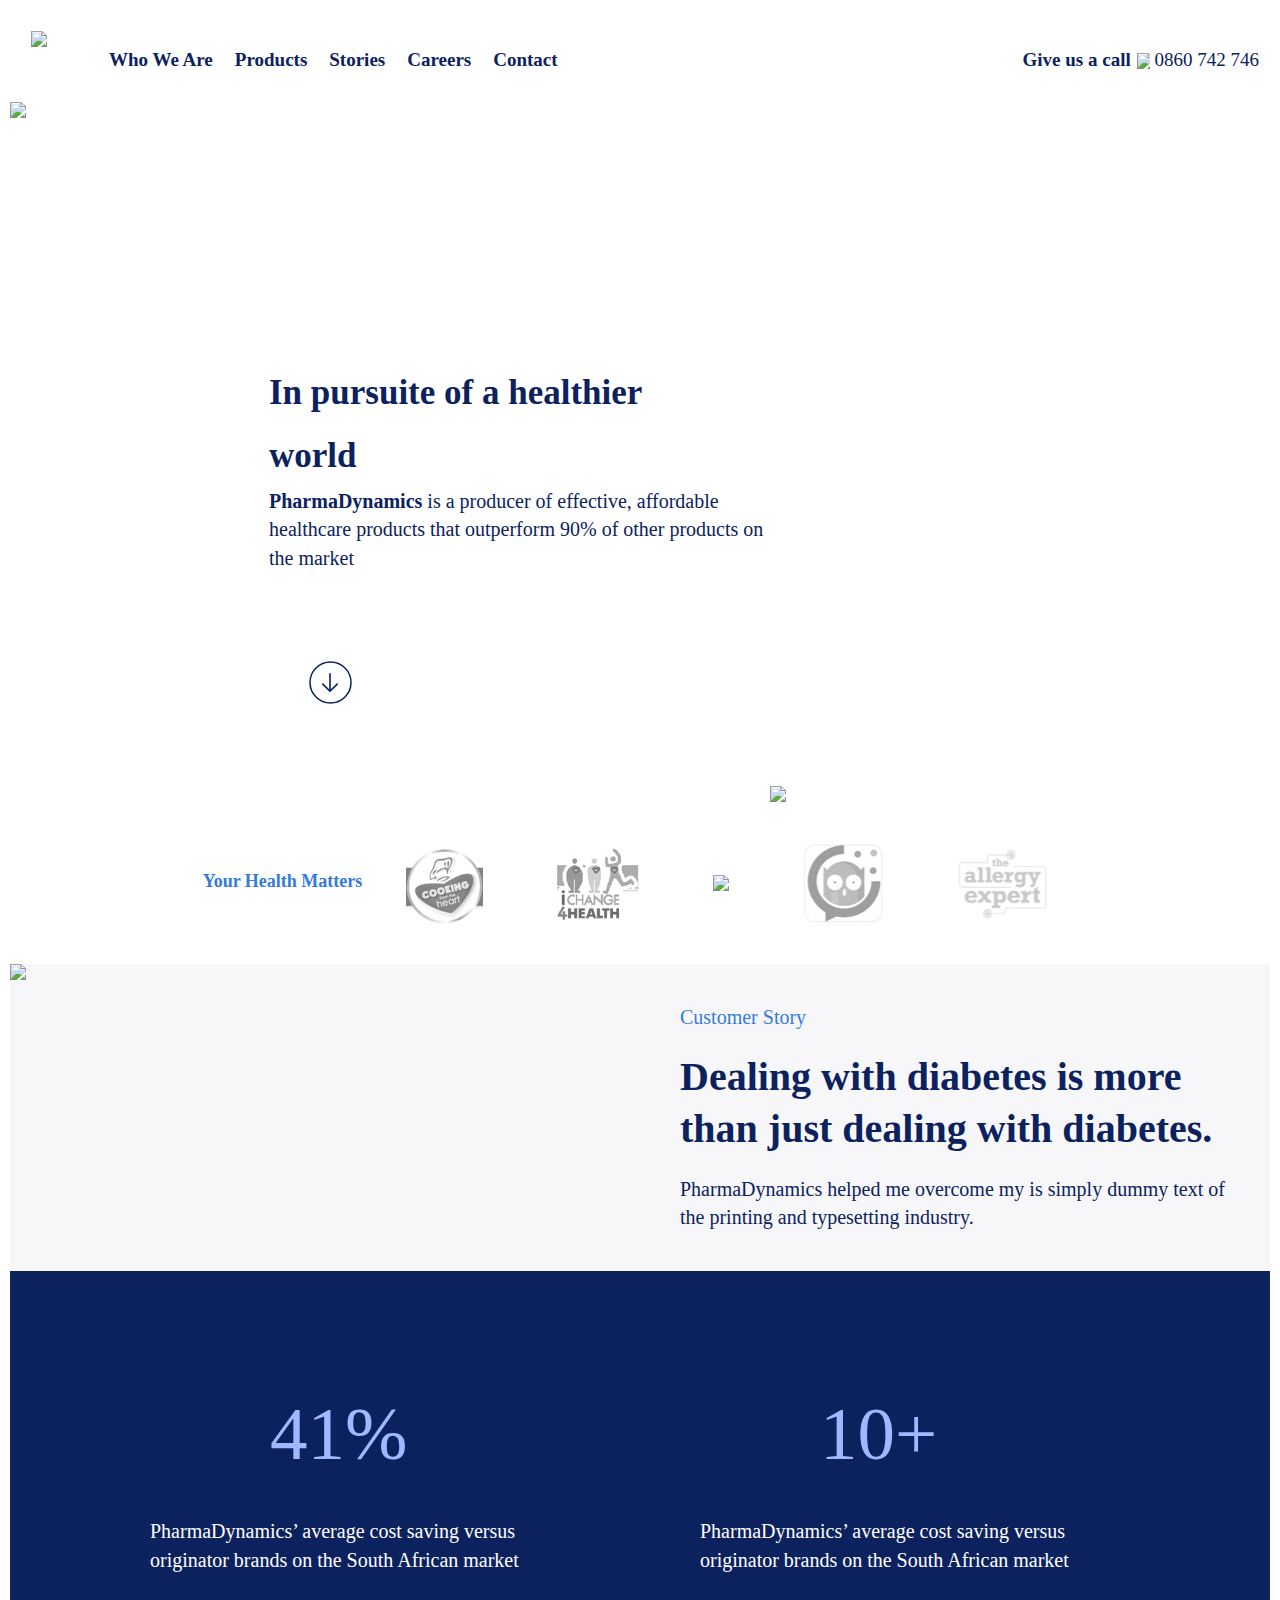
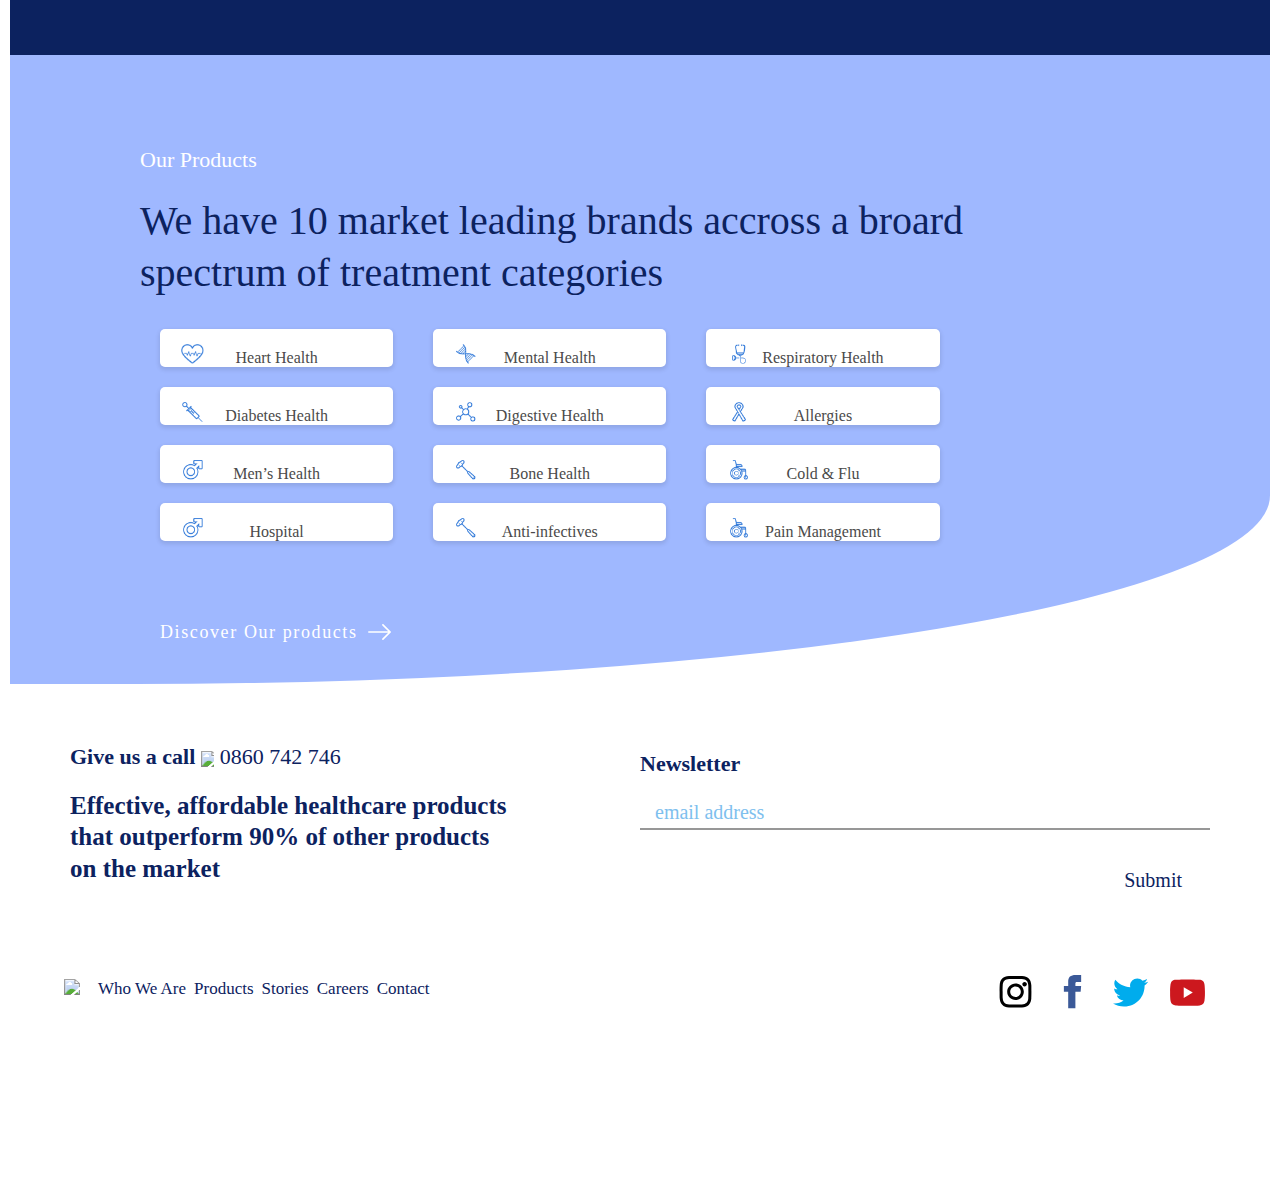
==== index.html @ 80f59266 "Add files via upload" ====
<!DOCTYPE html>
<html>
    <head>
    <meta charset="utf-8">
    <meta name="viewport" content="width=device-width, minimum-scale=1.0, maximum-scale=1.0, initial-scale=1.0, user-scalable=no">
    <meta name="format-detection" content="telephone=no">
    <title>Pharma| Dynamics</title>
    <link href="https://fonts.googleapis.com/css?family=Poppins:400,600,700" rel="stylesheet">
    <link rel="stylesheet" type="text/css" media="all" href="css/fonts.css">
    <link rel="stylesheet" type="text/css" href="css/style.css"> 
    <link rel="stylesheet" href="https://cdnjs.cloudflare.com/ajax/libs/font-awesome/4.7.0/css/font-awesome.min.css">
    <script src="https://ajax.googleapis.com/ajax/libs/jquery/3.3.1/jquery.min.js"></script>
  </head>
    <body class="container">
<!-- Beginning Header Section 
=========================-->

<div class="topnav" id="myTopnav">
            <div class="logo-wrap active">
             <a href="index.html" style="float:left"><img src="img/logo.png" class="logo"></a>
            </div>
        <div class="nav">
         <strong>
            <a href="index.html">Who We Are</a>
            <a href="products.html">Products</a>
            <a href="stories.html">Stories</a>
            <a href="careers.html">Careers</a>
            <a href="contact.html">Contact</a>
         </strong>
        </div>
            <a style="float:right; "  ><p class="call-nav"><strong>Give us a call</strong><img class="Phone" src="svg/phone.svg"> 0860 742 746</p></a>
            <a href="javascript:void(0);" class="icon" onclick="myFunction()">
            <i class="fa fa-bars"></i></a>
</div>

<!-- side nav -->

<!-- <div id="mySidenav" class="sidenav hide">
  <span href="javascript:void(0)" class="closebtn"  onclick="closeNav()">&times;</span>
              <div class="logo-wrap active">
             <a href="index.html" style="float:left"><img src="img/logo.png" class="logo"></a>
            </div>
         <strong>
            <a href="index.html">Who We Are</a>
            <a href="products.html">Products</a>
            <a href="stories.html">Stories</a>
            <a href="careers.html">Careers</a>
            <a href="contact.html">Contact</a>
         </strong>
          <a style="float:right; "  ><p class="call-nav"><strong>Give us a call</strong><img class="Phone" src="svg/phone.svg"> 0860 742 746</p></a>
    
</div>
<span style="font-size:30px;cursor:pointer" class="icon1" onclick="openNav()">&#9776; </span> -->

<!-- end side nav -->
<!-- // End Header Section 
 =========================-->


 <!-- Beginning Main Content Section 
 =========================-->


 <!-- Beginning In Pursuite Modal Section 
=========================--> 
<section class="row">
   <div class="bck-image">
      <div class="In-Pursuite-Wrap" >
            <div class="Rectangle"><img src="svg/rectangle.svg"></div>
          <div class="In-pursuit-wrapper">
              <div class="hero-content"><h1 class="In-pursuit-of-a-heal">In pursuite of a healthier world</h1> <p class="PharmaDynamics-is-a"><strong>PharmaDynamics</strong> is a producer of effective, affordable healthcare products that outperform 90% of other products on the market</p> 
              </div>
              <div class="Rectangle-Copy"><img src="img/rectangle-copy.png" > </div>
            <div class="arrow-simple"><a  href="#Our-products"><img src="svg/arrow-simple.svg"></a></div> 
         </div>   
      </div>
   </div> 
</section>
 <!-- End In Pursuite Modal Section 
=========================-->


 <!-- Beginning Partners Modal Section 
=========================-->
<section class="row">
  <div class="col-12">
      <div class="partners">
          <a href="#"><h3 class="partnertext">Your Health Matters</h3></a>
          <a href="#"><img src="img/cooking-logo2-150x160.jpg" srcset="img/cooking-logo2-150x160@2x.jpg 2x"></a>
          <a href="#"><img src="img/ichange-logo.jpg" srcset="img/ichange-logo@2x.jpg 2x"></a>
          <a href="#"><img src="img/lets-talk-logo.jpg" srcset="img/lets-talk-logo@2x.jpg 2x"></a>
          <a href="#"><img src="img/Bugwise-Icon-150x154.jpg" srcset="img/Bugwise-Icon-150x154@2x.jpg 2x"></a>
         <a href="#"><img src="img/Allergy-expert-logo-150x115.jpg" srcset="img/Allergy-expert-logo-150x115@2x.jpg 2x"></a>
      </div>
   </div>   
</section>
 <!-- End Partners Modal Section 
=========================-->

 <!-- Beginning Rectangle-2 Modal Section 
=========================-->
<section class="Rectangle-2">
  <div class="row">
      <div class="col-2">
          <div class="pexels-wrap">
            <img  class="pexels-photo-736716" src="img/pexels-photo-736716@2x.png">
          </div> 
      </div>
      <div class="col-2">
            <div class="diabetes-section">
               <p class="Customer-story">Customer Story</p>
               <h1 class="Dealing-with-diabete">Dealing with diabetes is more than just dealing with diabetes.</h1>
               <p class="PharmaDynamics-helpe"><b>PharmaDynamics</b> helped me overcome my is simply dummy text of the printing and typesetting industry.</p>
           </div>
       </div>
  </div>
</section><!-- End Rectangle-2 Modal Section-->
 <!-- // End Main Content Section 
 =========================--> 

 <!-- Beginning Rectangle-2-Copy Modal Section 
=========================-->
<section>
    <div class="row">
      <div class="Rectangle-2-Copy">
          <div class="col-2 ">
                <a class="layer">41%</a>
                <a class="PharmaDynamics-aver"><p>PharmaDynamics’ average cost saving  versus originator brands on the South African market</p></a>
          </div> 
          <div class="col-2 ">
                <a class="layer">10+</a>
                <a class="PharmaDynamics-aver"><p>PharmaDynamics’ average cost saving  versus originator brands on the South African market</p></a>
         </div> 
      </div>
    </div>
</section>
<!-- // End Rectangle-2-Copy Modal Section 
 =========================-->

 <!-- Beginning Rectangle-2-Copy-2 Modal Section 
=========================-->
<section class="Rectangle-2-Copy-2" id="Our-products">
   <div class="row">
      <div class="col-12">
            <div class="Rectangle-2-Copy-2-wrap">
                <h2 class="Our-products">Our Products</h2>
                <p class="We-have-10-market-le">We have 10 market leading brands accross a broard<br> spectrum of treatment categories</p>
                    <div class="Health-Section-Wrap">
                          <div class="grp1">
                              <div class="button"><img src="img/fill-271.png" class="fill-271">Heart Health</div>
                              <div class="button"><img src="img/fill-183.png" class="fill-271">Diabetes Health</div>
                              <div class="button"><img src="img/fill-106.png" class="fill-271">Men’s Health</div>
                              <div class="button"><img src="img/fill-106.png" class="fill-271">Hospital</div>
                          </div>

                          <div class="grp1">
                              <div class="button"><img src="img/fill-95.png" class="fill-271">Mental Health</div>
                              <div class="button"><img src="img/fill-98.png" class="fill-271">Digestive Health</div>
                              <div class="button"><img src="img/fill-198.png"class="fill-271">Bone Health</div>
                              <div class="button"><img src="img/fill-198.png"class="fill-271">Anti-infectives</div>
                          </div>

                          <div class="grp1">
                              <div class="button"><img src="img/fill-286.png"class="fill-271">Respiratory Health</div>
                              <div class="button"><img src="img/fill-311.png"class="fill-271">Allergies</div>
                              <div class="button"><img src="img/fill-330.png"class="fill-271">Cold & Flu</div>
                              <div class="button"><img src="img/fill-330.png"class="fill-271">Pain Management</div>
                          </div>
                    </div>
            </div>
      </div>
    </div>
          <div>
               <a href="" class="Discover-Our-product" style="text-decoration:none;">Discover Our products<img class="arrow-btn" src="svg/arrow-btn.svg"></a>
          </div>
</section>
<!-- // End Rectangle-2-Copy-2 Modal Section 
 =========================-->

 <!-- Beginning Rectangle-Copy-3 footer Section 
=========================-->
<footer class"footer">
  <section class="row">
     <div class="contact-details-wrap">
            <div class="col-2">
              <a class="Give-us-a-call-0860-1" ><p><strong>Give us a call</strong><img class="Phone" src="svg/phone.svg"> 0860 742 746</p></a>
              <p class="Effective-affordabl">Effective, affordable healthcare products that outperform 90% of other products on the market</p>
            </div>
            <div class="col-2">
              <div class="news-wrap">
                <h3 class="Newsletter" >Newsletter</h3>
                <input class="email-address" type="text" placeholder="email address" name="Newsletter" required>
                <hr>
                <a href=""><button class="btn Submit">Submit</button></a>
              </div>
            </div>
      </div>
  </section>
  <section class="row">
    <div class="details-wrap">
        <div class="Home-We-Are-Prod-Wrap">
              <div class="col-2">          
                  <div class="Home-Who-We-Are-Prod">
                    <a><img src="img/logo-icon.png"srcset="img/logo-icon@2x.png 2x, img/logo-icon@3x.png 3x"class="logo-icon"></a>
                        <a href="index.html">Who We Are</a>
                        <a href="products.html">Products</a>
                        <a href="stories.html">Stories</a>
                        <a href="careers.html">Careers</a>
                        <a href="contact.html">Contact</a>
                  </div>
              </div>
              <div class="col-2">          
                  <div class="Home-Who-We-Are-Prod-Social">
                    <a href="#"><img src="svg/instagram.svg"class="social-icons"></a>
                    <a href="#"><img src="svg/facebook.svg"class="social-icons"></a>
                    <a href="#"><img src="svg/twitter.svg"class="social-icons"></a>
                    <a href="#"><img src="svg/youtube.svg"class="social-icons"></a>
                  </div>
              </div>
        </div>
    </div>
  </section>
</footer>
<!-- // End Rectangle-Copy-3 Footer Section 
 =========================-->

<script>
function openNav() {
    document.getElementById("mySidenav").style.width = "250px";
}

function closeNav() {
    document.getElementById("mySidenav").style.width = "0";
}
</script>

<!-- hamburger menu css script -->
<script>
function myFunction() {
    var x = document.getElementById("myTopnav");
    if (x.className === "topnav") {
        x.className += " responsive";
    } else {
        x.className = "topnav";
    }
}
</script>
   </body>
</html>
---- css/fonts.css ----
@font-face {
    font-family: 'lato-bold';
    src: url('../fonts/lato-bold.eot');
    src: url('../fonts/lato-bold.eot') format('embedded-opentype'),
         url('../fonts/lato-bold.woff') format('woff'),
         url('../fonts/Tlato-bold.ttf') format('truetype'),
         url('../fonts/lato-bold.svg#lato-bold') format('svg');
	font-weight: normal;
	font-style: normal;

}

@font-face {
    font-family: 'lato-light';
    src: url('../fonts/lato-light.eot');
    src: url('../fonts/lato-light.eot') format('embedded-opentype'),
         url('../fonts/lato-light.woff') format('woff'),
         url('../fonts/lato-light.ttf') format('truetype'),
         url('../fonts/lato-light.svg#lato-light') format('svg');
	font-weight: normal;
	font-style: normal;

}

@font-face {
    font-family: 'lato-regular';
    src: url('../fonts/lato-regular.eot');
    src: url('../fonts/lato-regular.eot') format('embedded-opentype'),
         url('../fonts/lato-regular.woff') format('woff'),
         url('../fonts/lato-regular.ttf') format('truetype'),
         url('../fonts/lato-regular.svg#lato-regular') format('svg');
	font-weight: normal;
	font-style: normal;

}

@font-face {
    font-family:'TradeGothicLTStdCnNo.18';
    src:url('../fonts/tradegothicltstd-cn18-webfont.eot');
    src:url('../fonts/tradegothicltstd-cn18-webfont.eot?#iefix') format('embedded-opentype'),
        url('../fonts/tradegothicltstd-cn18-webfont.woff') format('woff'),
        url('../fonts/tradegothicltstd-cn18-webfont.ttf') format('truetype'),
        url('../fonts/tradegothicltstd-cn18-webfont.svg#TradeGothicLTStdCnNo.18') format('svg');
    font-weight: normal;
    font-style: normal;
}
---- css/style.css ----
* {
    margin: 0;
    padding: 0;
    box-sizing: border-box;
}
body{
   font-family: HKGrotesk;
    
}
.icon1{
  display: none;
}

.closebtn {

    position: absolute;
    top: 0;
    right: 25px;
    font-size: 36px;
    margin-left: 50px;
    display: none !important;
}


.fa {
    position: absolute;
    font: normal normal normal 14px/1 FontAwesome;
    font-size: inherit;
    text-rendering: auto;
    -webkit-font-smoothing: antialiased;
    -moz-osx-font-smoothing: grayscale;
    top: 45px;
    right: 40px;
}

.nav{
  margin:18px;
}

.container{
  margin-right: auto;
  margin-left:  auto;
  width: 100%;
  max-width: 100%;
  padding-right: 10px;
  padding-left:  10px; 
}

/* Beginning nav Bar Section
===================================*/

.topnav {
  overflow: hidden;
  background-color: #ffffff;
  margin-left: auto;
  margin-right: auto;
  text-align: center;
  padding: 20px 70px;  
  top: 0; 
  width: 100%;
  vertical-align: middle;
}
.topnav a {
  float: left;
  display: block;
  color: #0c225f;
  text-align: center;
  padding: 1px;
  text-decoration: none;
  font-size: 19px;
  text-align: center; 
  margin: 20px;
}
/*.topnav a:hover {background-color: #ddd;color: black;}*/
.active {background-color: transparent; color: white;}
.topnav .icon {display: none;}
.topnav p{
  text-decoration: none;
}
.logo-wrap {  float: left; }
.logo { object-fit: contain;padding-bottom: 10px;}
.logo-wrap img{position: relative; margin-left: 10px;margin-right: 40px;padding-bottom: 10px;}
.Phone {      
    margin-right: 6px;
    left: 6px;  display: inline-block;
    max-width: 230px;
    max-height: 95px;
    width: 13px;
    height: auto;
    position: relative;
    top: 3px;
    object-fit: contain;}


/*End Nv Bar Section
===================================*/


/*Beginning In Pursuite Modal Section 
========================================*/
.In-Pursuite-Wrap{width: 100%;height: 700px; position: relative;}
.bck-image{
  background-image: url("../img/nick-karvounis-381270-unsplash.jpg");
  position: relative;
  background-position: center;
}
.Rectangle { width: 100%;position: absolute;right: 0;bottom: 0;top: 0;left: 0;object-fit: contain;}
.hero-content { padding: 234px; position: absolute;}
.hero-content:after{top: 4px; height: -webkit-calc(100% - 10px); height: calc(100% - 10px)}
.In-pursuit-of-a-heal {width: 686px; font-size: 45px;font-weight: bold; line-height: 1.8;text-align: left;color: #0c225f;}
.PharmaDynamics-is-a {width: 686px;/*height: 68px;*/font-size: 24px;font-weight: 10;line-height: 1.42;text-align: left;color: #0c225f; }
.PharmaDynamics-is-a .text-style-1 {font-weight: 10;}
.Rectangle-Copy { width:100%; position: absolute;right: 0;bottom: 0;object-fit: contain;}
.Rectangle-Copy img{float: right; width: 600px;}
.arrow-simple {  padding-top: 500px;padding-left: 240px;position: absolute;object-fit: contain;}
{  width: 100%;display: block;position: relative;}
.transparent-image::after {
  content: "";
  opacity: 0.5;
  top: 0;
  left: 0;
  bottom: 0;
  right: 0;
  position: absolute;
  z-index: -1;   
}
/*End In Pursuite Modal Section */


/*Beginning Partners Modal Section 
=======================================*/

.partners {width: 100%; vertical-align: middle;padding: 30px 80px;margin-left: auto;margin-right: auto;text-align: center; background-color: white;}
.partnertext {color: #347bd9;font-size: 18px;display: inline-block;}
.partners img {max-height: 95px;vertical-align: middle; padding: 0 30px;margin-left: 100px;}

/*End Partners Modal Section 
=======================================*/



/*Beginning Rectangle-2 Modal Section 
=======================================*/

.Rectangle-2 {width: 100%;height: 550px;background-color: #f7f7f9;}
.pexels-photo-736716 {width: 826px;height: 550px;object-fit: contain;}
.pexels-photo-736716 img {height: 550px; width: 826px; max-width: 300px; max-height: 300px;}
.pexels-wrap{width: 100%;}
.diabetes-section{ width: 100%; padding: 80px;}
.Customer-story { width: 505px; height: 30px;  font-size: 22px; font-weight: 500; line-height: 1.36; text-align: left; color: #347bd9; }
.Dealing-with-diabete { width: 505px; font-size: 50px;line-height: 1.3;text-align: left;color: #0c225f;padding-bottom: 20px; padding-top: 20px;}
.PharmaDynamics-helpe {width: 505px;height: 56px;font-size: 20px;font-weight: 300;line-height: 1.4;text-align: left;color: #0c225f;}
.PharmaDynamics-helpe .text-style-1 {font-weight: 500;}

/*End Rectangle-2 Modal Section
=======================================*/



/*Rectangle copy 2 modal section
==================================*/

.Rectangle-2-Copy {width: 100%;padding: 100px;height: 246px;background-color: #0c225f;}
.layer {width: 146px;height: 90px;font-size: 75px;font-weight: 500;font-style: normal;font-stretch: normal;letter-spacing: normal;text-align: left;color: #9fb8ff;float: left;margin-left: 50px;}
.fill-271 {   
     width: 55px;
    height: 25px;
    position: relative;
    top: 15px;
    margin-left: 20px;
    vertical-align: middle;
    object-fit: contain;
    display: block;
}

.PharmaDynamics-aver {width: 412px;height: 58px;font-size: 20px;font-weight: 500;font-style: normal;font-stretch: normal;line-height: 1.45;letter-spacing: normal;text-align: left;color: #ffffff;}
.PharmaDynamics-aver p{width: 412px;font-size: 20px;font-weight: 500;font-style: normal;font-stretch: normal;line-height: 1.45;letter-spacing: normal;text-align: left;color: #ffffff;float: left;margin-left: 100px;}

  /* // End Rectangle Copy 2 Modal Section 
 ========================================== */



/*Beginning Rectangle-2-Copy-2 Modal Section 
============================================*/

.Rectangle-2-Copy-2 {padding: 50px; width: 100%;height: 896px;background-color: #9fb8ff;border-bottom-right-radius: 90% 30%;}
.Rectangle-2-Copy-2-wrap{width: 100%; padding: 80px;}
.Our-products { margin-left: 230px; font-family: HKGrotesk;font-size: 22px;font-weight: 500;line-height: 1.36;text-align: left;color: #ffffff;}
.We-have-10-market-le {margin-left: 230px; width: 1226px; font-family: HKGrotesk;font-size:50px;line-height: 1.3;text-align: left;color: #0c225f;padding-top: 20px;}
.Heart-Health-Diabete {font-size: 15px;font-family: HKGrotesk; text-align: center; color: #4a4a4a;}
.Health-Section-Wrap{width: 100%; padding: 100px;  margin-left: 100px;}
.Heart-Health-Wrap{border-radius: 4px;padding: 15px; background-color: #ffffff; margin: 30px;}
.Discover-Our-product .text-style-1 {letter-spacing: 1.3px;}
.arrow-btn { /* Adjust these values accordingly */position: relative;   top: 2px;left: 10px;  object-fit: contain;}
.Discover-Our-product {  margin-left: 320px;font-family: HKGrotesk;font-size: 18px;font-weight: 500;line-height: 8.67;letter-spacing: 1.6px;text-align: left; color: #ffffff;}
.grp1{width: 24%;float: left;}
.fill-271 {   
    width: 55px;
    height: 25px;
    position: relative;
    top: 15px;
    margin-left: 20px;
    vertical-align: middle;
    object-fit: contain;
    display: block;
}
.button {
    box-shadow: 0 2px 4px 1px rgba(0, 0, 0, 0.1);
    width: 322px;
    height: 55px;
    background-color: #ffffff; /* Green */
    border-radius: 5px; 
    text-align: center;
    text-decoration: none;
    display: block;
    font-family: HKGrotesk;
    font-size: 16px;
    margin-bottom: 20px;
    margin-left: 30px;
    margin-right: 90px;
    cursor: pointer;
    color: #4a4a4a;
    font-weight: normal;
    font-style: normal;
    font-stretch: normal;
    letter-spacing: normal;
}

/*End Rectangle-2-Copy-2 Modal Section 
=============================================*/


/*Beginning Rectangle-Copy-3 footer Section
============================================*/
.contact-details-wrap{ padding: 160px; width: 100%;height: 81px;background-color: #ffffff; }
.Give-us-a-call-0860-1 {font-family: HKGrotesk; font-size: 22px;font-weight: 500;text-align: left; color: #0c225f;padding-bottom: 20px;}
/*.Give-us-a-call-0860-1 a{margin-bottom: 20px;}*/
.Give-us-a-call-0860-1 .text-style-1 {font-weight: normal;}
.Effective-affordabl {padding-top: 20px; width: 701px;height: 91px;font-family: HKGrotesk; font-size: 30px;font-weight: bold;line-height: 1.27; text-align: left;color: #0c225f;}
.email-address {width: 388px;height: 24px;font-family: HKGrotesk;font-size: 20px;text-align: left;color: #7ec0ee;}
/*news letter input style*/
input[type=text] {outline: none; width: 100%; padding: 15px;    border: none;   }
::-webkit-input-placeholder { /* Chrome/Opera/Safari */color: #7ec0ee;}
::-moz-placeholder { /* Firefox 19+ */color: #7ec0ee;}
:-ms-input-placeholder { /* IE 10+ */color: #7ec0ee;}
:-moz-placeholder { /* Firefox 18- */color: #7ec0ee;}
hr{ width: 408px;  border: solid 1px #979797; margin-bottom: 25px}
/*end newsletter input style*/
.Newsletter {width: 408px;height: 53px;font-family: HKGrotesk;font-size: 22px;font-weight: bold;line-height: 1.73;text-align: left;color: #0c225f;}
.btn{outline: none; border: none; background-color: inherit;padding: 14px 28px;font-size: 16px;cursor: pointer; display: inline-block;}
.Submit {float: right; height: 24px;font-family: HKGrotesk;font-size: 20px;font-weight: 500;text-align: right;color: #0c225f;}
.Home-Who-We-Are-Prod a{ font-family: HKGrotesk;font-size: 18px;text-align: center;float: left;color: #0c225f;padding:  6px; text-decoration: none; }
.Home-We-Are-Prod-Wrap{margin-top: 90px; margin-left: 150px; width: 100%; height: 200px; }
.Home-Who-We-Are-Prod { background: #ffffff;}
.Home-Who-We-Are-Prod-Social{width: 100%; margin-right: 245px; height: 21px;font-family: HKGrotesk;font-size: 18px;text-align: right;color: #0c225f;float: right;}
.Home-Who-We-Are-Prod-Social a{margin: 10px;}
.details-wrap{margin: 10px;}
.logo-icon{float: left; margin-right: 10px;}
.social-icons{width: 40px;height: 40px;object-fit: contain;}
.footer{width: 100%; height: 801px;}
.news-wrap{margin-left: 395px;}
.footer-nav {margin-left: 328px;font-family: HKGrotesk;font-size: 18px;font-weight: 500;line-height: 1.67;letter-spacing: 1.6px;text-align: left; color: #ffffff;}
/*End Rectangle-Copy-3 footer Section
==============================================*/

/*Columns Sectiom
=============================*/
.row:after {content: "";display: table;clear: both;}
.grp1:after {content: "";display: table;clear: both;}
.col{width: 100%;padding: 10px;margin: auto;}
.col-2{float: left; width: 50%;}
.col-3{padding: 1px;width: 32.33%;float: left;margin: 1px;}
.col-4{ padding: 10px; width: 25%; float: left;}
.col-6{  padding: 10px;  width: 14.66%; float: left;  margin: 5px; }
.col-left { float: left; width: 75%;}
.col-right {  float: left; width: 25%;  padding-left: 20px;}
.col-1 {width: 8.33%; padding: 10px;}
.col-5 {width: 41.66%; padding: 10px;}
.col-6 {width: 50%; padding: 10px;}
.col-7 {width: 58.33%; padding: 10px;}
.col-8 {width: 66.66%; padding: 10px;}
.col-9 {width: 75%; padding: 10px;}
.col-10 {width: 83.33%; padding: 10px;}
.col-11 {width: 91.66%; padding: 10px;}
.col-12 {width: 100%; padding: 10px;}

/*End Columns Section
===================================*/



/*=======================================================================
Media quries for responsive column display 
========================================================================*/

 @media only screen and (max-width: 767px) and (min-width: 326px){
.col,.col-1,.col-2,.col-3,.col-4,.col-5,.col-6,.c7,.col-8,.col-9,.col-10,.col-11,.col-12 {
    width: 100%;
    padding: 0;
    float: none;
  }
}

@media only screen and (min-width: 600px) and (max-width: 900px){
.col,.col-1,.col-2,.col-3,.col-4,.col-5,.col-6,.col-7,.col-8,.col-9,.col-10,.col-11,.col-12 {
    width: 100%;
    float: none;
  }
}

/*=======================================================================
Media quries for responsive navigation menu between 900 and 600 display 
========================================================================*/
@media only screen and (max-width: 900px) {
  
  .nav a{display: none;}
  .topnav a:not(:first-child) {display: none;}
  .topnav a.icon {
    float: right;
    display: block;
  }
}

@media screen and (max-width: 900px) {
  .topnav.responsive {position: relative;}
  .topnav.responsive .icon {
    position: absolute;
    right: 0;
    top: 0;
  }
  .topnav.responsive a {
    width: 100%;
    max-width: 206px;
    float: none;
    display: block;
    text-align: center;
  }


}

@media only screen and (max-width: 600px) {
  
  .nav a{display: none;}
  .topnav a:not(:first-child) {display: none;}
  .topnav a.icon {
    float: right;
    display: block;
  }
}

@media only screen and (max-width: 600px) {
  .topnav.responsive {position: relative;}
  .topnav.responsive .icon {
    position: absolute;
    right: 0;
    top: 0;
  }

  .topnav.responsive a {
    float: none;
    display: block;
    text-align: left;
  }

}

/*==========================================================
side nav
==============================================================*/
.icon1{
  display: none;
  top: 45px;
  right: 40px;
}
.closebtn {
    position: absolute;
    top: 0;
    right: 25px;
    font-size: 36px;
    margin-left: 50px;
    display: none !important;
}
.hide{
visibility: hidden;
display: none;
}



/*@media only screen and (max-width: 500px) and (min-width: 100px){
  .logo-wrap img {
    width: 100%;
    margin: 60px;
    position: relative;
    margin-left: 0px;
    margin-right: 0px;
    padding-bottom: 10px;
}
  .hide{
    visibility: visible !important;
    display: block  !important;
  }
  .sidenav {
    width: 100%;
    height: auto;
    width: 0;
    position: fixed;
    z-index: 1;
    top: 0;
    left: 0;
    background-color: #ffffff;
    overflow-x: hidden;
    transition: 0.5s;
    padding-top: 60px;
}

.icon1{
  visibility: visible;
  display: block;
  top: 45px;
  right: 40px;
}
.closebtn {
    position: absolute;
    top: 0;
    right: 25px;
    font-size: 36px;
    margin-left: 50px;
    display: block !important;
}

.sidenav a {
    padding: 8px 8px 8px 32px;
    text-decoration: none;
    font-size: 25px;
    color: #0c225f;
    display: block;
    transition: 0.3s;
}

.sidenav a:hover {
    color: #f1f1f1;
}

.sidenav .closebtn {
    position: absolute;
    top: 0;
    right: 25px;
    font-size: 36px;
    margin-left: 50px;
    
}

}*/

/*============================================================
end side nav
===============================================================*/

 /* ================================================
 larger devices layout
 ================================================*/ 


/* When the width is between 1400px and 900px OR above 900px - change the appearance of <who we are navigation> */
@media screen and (max-width: 1400px) and (min-width: 900px){

  /*Beginning Partners Modal Section 
=======================================*/
.partners {
  height: auto; 
  width: 100%; 
  vertical-align: middle;
  padding: 30px 80px;
  margin-left: auto;
  margin-right: auto;
  text-align: center; 
  background-color: white;
}
.partnertext { 
  color: #347bd9;
  font-size: 18px;
  display: inline-block;
}
.partners img { 
  object-fit: contain; 
  max-height: 95px;
  vertical-align: middle; 
  padding: 0 30px;
  margin-left: 10px;
}

/*End Partners Modal Section 
=======================================*/


/* Beginning nav Bar Section
===================================*/
.topnav {
  overflow: hidden;
  background-color: #ffffff;
  margin-left: auto;
  margin-right: auto;
  text-align: center;
  padding: 20px 0px;  
  top: 0; width: 100%;
  vertical-align: middle;
}
.topnav a { 
  float: left;
  display: block;
  color: #0c225f;
  text-align: center;
  padding: 1px;
  text-decoration: none;
  font-size: 19px;
  text-align: center; 
  margin: 10px;
}
.active {background-color: transparent; color: white;}
.topnav .icon {display: none;}

.logo-wrap {  float: left; }
.logo { object-fit: contain;padding-bottom: 10px;}
.logo-wrap img{position: relative; margin-left: 10px;margin-right: 40px;padding-bottom: 10px;}
.Phone {      
    margin-right: 6px;
    left: 6px;  display: inline-block;
    max-width: 230px;
    max-height: 95px;
    width: 13px;
    height: auto;
    position: relative;
    top: 3px;
    object-fit: contain;
  }
/*End Nav Bar Section
===================================*/


/*Beginning In Pursuite Modal Section 
========================================*/
.In-Pursuite-Wrap{width: 100%;height: 700px; position: relative;}
.In-pursuit-wrapper{padding: 59px;}
.Rectangle {
  width: 100%; 
  max-width: 1031px;
  position: absolute;
  right: 0;
  bottom: 0;
  top: 0;
  left: 0;object-fit: contain;
}
.Rectangle img{width: 100%; max-width: 591px;}
.hero-content { padding: 200px; position: absolute;}
.hero-content:after{top: 4px; height: -webkit-calc(100% - 10px); height: calc(100% - 10px)}
.In-pursuit-of-a-heal {
    width: 420px;
    font-size: 35px;
    font-weight: bold;
    line-height: 1.8;
    text-align: left;
    color: #0c225f;
  }
.PharmaDynamics-is-a {
    width: 100%;
    max-width: 502px;
    height: auto;
    font-size: 20px;
    font-weight: 500;
    line-height: 1.42;
    text-align: left;
    color: #0c225f;
  }
.PharmaDynamics-is-a .text-style-1 {font-weight: 10;}
.Rectangle-Copy { width:100%; position: absolute;right: 0;bottom: 0;object-fit: contain;}
.Rectangle-Copy img{float: right; width: 500px;}
.arrow-simple {  padding-top: 500px;padding-left: 240px;position: absolute;object-fit: contain;}
{  width: 100%;display: block;position: relative;}
.transparent-image::after {
  content: "";
  opacity: 0.5;
  top: 0;
  left: 0;
  bottom: 0;
  right: 0;
  position: absolute;
  z-index: -1;   
}
.bck-image{
    background-image: url("../img/nick-karvounis-381270-unsplash.jpg");
    width: 100%;
    background-size: auto;
    background-repeat: no-repeat;
}
/*End In Pursuite Modal Section */


/*Beginning Rectangle-2 Modal Section 
=======================================*/
.Rectangle-2 {width: 100%;height: auto;background-color: #f7f7f9;}
.pexels-photo-736716 {width: 100%;height: auto;object-fit: contain;}
.pexels-photo-736716 img {height: 552px; width: 100%;}
.pexels-wrap{width: 100%;}
.diabetes-section{     
    width: 100%;
    padding: 40px;}
.Customer-story { 
  width: 100%; 
  height: auto;  
  font-size: 20px; 
  font-weight: 500; 
  line-height: 1.36; 
  text-align: left; 
  color: #347bd9; 
}
.Dealing-with-diabete {     
    width: 100%;
    font-size: 40px;
    line-height: 1.3;
    text-align: left;
    color: #0c225f;
    padding-bottom: 20px;
    padding-top: 20px;
  }
.PharmaDynamics-helpe {
  width: 100%;
  height: auto;
  font-size: 20px;
  font-weight: 300;
  line-height: 1.4;
  text-align: left;
  color: #0c225f;
}
.PharmaDynamics-helpe .text-style-1 {font-weight: 500;}
/*End Rectangle-2 Modal Section
=======================================*/


/*Rectangle copy 2 modal section
==================================*/
.Rectangle-2-Copy {overflow: hidden; width: 100%;padding: 80px;height: auto;background-color: #0c225f;}
.layer { 
  margin:40px; 
  width: 146px;
  height: auto;
  font-size: 75px;
  font-weight: 500;
  font-style: normal;
  font-stretch: normal;
  letter-spacing: normal;
  text-align: left;
  color: #9fb8ff;
  float: left;
  margin-left: 180px;
}
.PharmaDynamics-aver {
  width: 412px;
  height: auto;
  font-size: 20px;
  font-weight: 500;
  font-style: normal;
  font-stretch: normal;
  line-height: 1.45;
  letter-spacing: normal;
  text-align: left;
  color: #ffffff;
}
.PharmaDynamics-aver p{
  width: 412px;
  font-size: 20px;
  font-weight: 500;
  font-style: normal;
  font-stretch: normal;
  line-height: 1.45;
  letter-spacing: normal;
  text-align: left;
  color: #ffffff;
  float: left;
  margin-left: 60px;
}
  /* // End Rectangle Copy 2 Modal Section 
 ===================================*/


 /*Beginning Rectangle-2-Copy-2 Modal Section 
============================================*/
.Rectangle-2-Copy-2 {   
    padding: 0px;
    width: 100%;
    height: auto;
    background-color: #9fb8ff;
    border-bottom-right-radius: 90% 30%;
  }
.Rectangle-2-Copy-2-wrap{width: 100%; padding: 80px;}
.Our-products {
  width: 100%; 
  margin-left: 40px; 
  font-family: HKGrotesk;
  font-size: 22px;
  font-weight: 500;
  line-height: 1.36;
  text-align: left;
  color: #ffffff;
}
.We-have-10-market-le {   
    width: 100%;
    margin-left: 40px;
    font-family: HKGrotesk;
    font-size: 40px;
    line-height: 1.3;
    text-align: left;
    color: #0c225f;
    padding-top: 20px;
  }
.Heart-Health-Diabete {font-size: 15px;font-family: HKGrotesk; text-align: center; color: #4a4a4a;}
.Health-Section-Wrap{width: 100%; padding: 10px;  margin-left: 0px;}
.Heart-Health-Wrap{border-radius: 4px;padding: 15px; background-color: #ffffff; margin: 30px;}
.Discover-Our-product .text-style-1 {letter-spacing: 1.3px;}
.arrow-btn { /* Adjust these values accordingly */position: relative;   top: 2px;
  left: 10px;  object-fit: contain;}
.Discover-Our-product {     
    width: 100%;
    margin-left: 150px;
    font-family: HKGrotesk;
    font-size: 18px;
    font-weight: 500;
    line-height: 5.7;
    letter-spacing: 1.6px;
    text-align: left;
    color: #ffffff;
  }
.grp1{
      width: 22%;
      margin: 20px;
  }
.fill-271 {   
    width: 25px;
    height: 20px;
    position: relative;
    top: 15px;
    margin-left: 20px;
    vertical-align: middle;
    object-fit: contain;
    display: block;
}
.button {
    box-shadow: 0 2px 4px 1px rgba(0, 0, 0, 0.1);
    width: 100%;
    height: auto;
    background-color: #ffffff; /* Green */
    border-radius: 5px; 
    text-align: center;
    text-decoration: none;
    display: block;
    font-family: HKGrotesk;
    font-size: 16px;
    margin-bottom: 20px;
    margin-left: 30px;
    margin-right: 90px;
    cursor: pointer;
    color: #4a4a4a;
    font-weight: normal;
    font-style: normal;
    font-stretch: normal;
    letter-spacing: normal;

}

/*End Rectangle-2-Copy-2 Modal Section 
=============================================*/


/*Beginning Rectangle-Copy-3 footer Section
============================================*/
.contact-details-wrap{     
    padding: 60px;
    width: 100%;
    height: auto;
    background-color: #ffffff;
     }
.Give-us-a-call-0860-1 {
  width: 100%; 
  font-family: HKGrotesk; 
  font-size: 21Spx;
  font-weight: 500;
  text-align: left; 
  color: #0c225f;
  padding-bottom: 20px;
}
.Give-us-a-call-0860-1 .text-style-1 {font-weight: normal;}
.Effective-affordabl {
  padding-top: 20px; 
  width: 100%;
  max-width: 445px;
  height: auto;
  font-family: HKGrotesk; 
  font-size: 25px;
  font-weight: bold;
  line-height: 1.27; 
  text-align: left;
  color: #0c225f;
}
.email-address {
  width: 100%;
  height: 24px;
  font-family: HKGrotesk;
  font-size: 20px;
  text-align: left;
  color: #7ec0ee;
}

/*news letter input style*/
input[type=text] {outline: none; width: 100%; padding: 15px;    border: none;   }
::-webkit-input-placeholder { /* Chrome/Opera/Safari */color: #7ec0ee;}
::-moz-placeholder { /* Firefox 19+ */color: #7ec0ee;}
:-ms-input-placeholder { /* IE 10+ */color: #7ec0ee;}
:-moz-placeholder { /* Firefox 18- */color: #7ec0ee;}
hr{ width: 100%;  border: solid 1px #979797; margin-bottom: 25px}
/*end newsletter input style*/

.Newsletter {
  width: 100%;
  height: 53px;
  font-family: HKGrotesk;
  font-size: 22px;
  font-weight: bold;
  line-height: 1.73;
  text-align: left;
  color: #0c225f;
}
.btn{
  outline: none; 
  border: none; 
  background-color: inherit;
  padding: 14px 28px;
  font-size: 16px;
  cursor: pointer; 
  display: inline-block;
}
.Submit {
  width: auto; 
  float: right; 
  height: 24px;
  font-family: HKGrotesk;
  font-size: 20px;
  font-weight: 500;
  text-align: right;
  color: #0c225f;
}
.Home-Who-We-Are-Prod a{
    /*width: 100%;*/
    font-family: HKGrotesk;
    font-size: 17px;
    text-align: center;
    float: left;
    color: #0c225f;
    padding: 4px;
    text-decoration: none;
     }
.Home-We-Are-Prod-Wrap{margin-top: 90px; margin-left: 0px; width: 100%; height: 200px; }
.Home-Who-We-Are-Prod { background: #ffffff;}
.Home-Who-We-Are-Prod-Social{
    width: 100%;
    margin-right: 45px;
    height: 20px;
    font-family: HKGrotesk;
    font-size: 10px;
    text-align: right;
    color: #0c225f;
    float: right;
  }
.Home-Who-We-Are-Prod-Social a{width: 100%; margin: 10px;}
.details-wrap{margin: 10px;}
.logo-icon{    margin-left: 40px;float: left; margin-right: 10px;}
.social-icons{width: 35px;height: 35px;object-fit: contain;}
.footer{width: 100%; height: 801px;}
.news-wrap{padding-top:1px;  width: 100%; margin-left: 0px;}
.footer-nav {
  margin-left: 328px;
  font-family: HKGrotesk;
  font-size: 18px;
  font-weight: 500;
  line-height: 1.67;
  letter-spacing: 1.6px;
  text-align: left; 
  color: #ffffff;
}
/*End Rectangle-Copy-3 footer Section
==============================================*/

}


/*larger devices layout*/
/* When the width is between 600px and 900px OR above 1100px - change the appearance of <who we are navigation> */
@media screen and (max-width: 900px) and (min-width: 600px){

  /*Beginning Partners Modal Section 
=======================================*/
.partners {
  height: auto; 
  width: 100%; 
  vertical-align: middle;
  padding: 30px 80px;
  margin-left: auto;
  margin-right: auto;
  text-align: center; 
  background-color: white;
}
.partnertext {width: 100%; color: #347bd9;font-size: 18px;display: inline-block;}
.partners img {
  width: 100%; object-fit: contain; 
  max-height: 80px;
  vertical-align: middle; 
  padding: 0 30px;
  margin-left: 10px;
}

/*End Partners Modal Section 
=======================================*/


/* Beginning nav Bar Section
===================================*/
.topnav {
  overflow: hidden;
  background-color: #ffffff;
  margin-left: auto;
  margin-right: auto;
  text-align: center;
  padding: 20px 240px;  
  top: 0; 
  width: 100%;
  vertical-align: middle;
}
.topnav a {
  width: 100%; 
  float: left;
  color: #0c225f;
  text-align: center;
  padding: 1px;
  text-decoration: none;
  font-size: 17px;
  font-size: 19px;
  text-align: center; 
  margin: 20px;
}

.active {background-color: transparent; color: white;}
.topnav .icon {display: none;}

.logo-wrap {  float: left; }
.logo { object-fit: contain;padding-bottom: 10px;}
.logo-wrap img{width: 100%; position: relative; margin-left: 10px;margin-right: 40px;padding-bottom: 10px;}
.Phone {      
    margin-right: 6px;
    left: 6px;  display: inline-block;
    max-width: 230px;
    max-height: 95px;
    width: 13px;
    height: auto;
    position: relative;
    top: 3px;
    object-fit: contain;
  }

/*End Nv Bar Section
===================================*/


/*Beginning In Pursuite Modal Section 
========================================*/
.In-Pursuite-Wrap{width: 100%;height: 700px; position: relative;}
.In-pursuit-wrapper{padding: 0px;}
.Rectangle { width: 100%;position: absolute;right: 0;bottom: 0;top: 0;left: 0;object-fit: contain;}
.Rectangle img{width: 100%; display: none;}
.hero-content { padding: 200px; position: absolute;}
.hero-content:after{top: 4px; height: -webkit-calc(100% - 10px); height: calc(100% - 10px)}
.In-pursuit-of-a-heal {
  width: 100%; 
  max-width: 686px; 
  font-size: 35px;
  font-weight: bold; 
  line-height: 1.8;
  text-align: left;
  color: #0c225f;
}
.PharmaDynamics-is-a {
  width: 100%;
  height: auto;
  font-size: 21px;
  font-weight: 10;
  line-height: 1.42;
  text-align: left;
  color: #0c225f; 
}
.PharmaDynamics-is-a .text-style-1 {font-weight: 10;}
.Rectangle-Copy { width:100%; position: absolute;right: 0;bottom: 0;object-fit: contain;}
.Rectangle-Copy img{float: right; width: 600px; display: none;}
.arrow-simple {  padding-top: 500px;padding-left: 240px;position: absolute;object-fit: contain;}
{  width: 100%;display: block;position: relative;}
.transparent-image::after {
  content: "";
  opacity: 0.5;
  top: 0;
  left: 0;
  bottom: 0;
  right: 0;
  position: absolute;
  z-index: -1;   
}
.bck-image{
    background-image: url("../img/nick-karvounis-381270-unsplash.jpg");
    width: 100%;
    background-size: auto;
    background-repeat: no-repeat;
}
/*End In Pursuite Modal Section */


/*Beginning Rectangle-2 Modal Section 
=======================================*/
.Rectangle-2 {width: 100%;height: auto;background-color: #f7f7f9;}
.pexels-photo-736716 {width: 100%;height: auto;object-fit: contain;}
.pexels-photo-736716 img {height: auto; width: 100%;}
.pexels-wrap{width: 100%;}
.diabetes-section{ width: 100%; padding: 80px;}
.Customer-story { 
  width: 100%; 
  height: auto;  
  font-size: 22px; 
  font-weight: 500; 
  line-height: 1.36; 
  text-align: left; 
  color: #347bd9; 
}
.Dealing-with-diabete { 
  width: 100%; 
  font-size: 40px;
  line-height: 1.3;
  text-align: left;
  color: #0c225f;
  padding-bottom: 20px; 
  padding-top: 20px;
}
.PharmaDynamics-helpe {
  width: 100%;
  height: auto;
  font-size: 20px;
  font-weight: 300;
  line-height: 1.4;
  text-align: left;
  color: #0c225f;
}
.PharmaDynamics-helpe .text-style-1 {font-weight: 500;}

/*End Rectangle-2 Modal Section
=======================================*/


/*Rectangle copy 2 modal section
==================================*/
.Rectangle-2-Copy {
  overflow: hidden; 
  width: 100%;
  padding: 80px;
  height: auto;
  background-color: #0c225f;
}
.layer { 
  margin:40px; 
  max-width: 146px; 
  width: 100%; 
  height: auto;
  font-size: 75px;
  font-weight: 500;
  font-style: normal;
  font-stretch: normal;
  letter-spacing: normal;
  text-align: left;
  color: #9fb8ff;
  float: left;
  margin-left: 180px;
}

.PharmaDynamics-aver {
  width: 412px;
  height: auto;
  font-size: 20px;
  font-weight: 500;
  font-style: normal;
  font-stretch: normal;
  line-height: 1.45;
  letter-spacing: normal;
  text-align: left;
  color: #ffffff;
}
.PharmaDynamics-aver p{
  width: 100%; 
  max-width: 412px; 
  font-size: 20px;
  font-weight: 500;
  font-style: normal;
  font-stretch: normal;
  line-height: 1.45;
  letter-spacing: normal;
  text-align: left;
  color: #ffffff;
  float: left;
  margin-left: 60px;
}

  /* // End Rectangle Copy 2 Modal Section 
 ========================================== */


 /*Beginning Rectangle-2-Copy-2 Modal Section 
============================================*/
.Rectangle-2-Copy-2 {
  padding: 50px; 
  width: 100%;
  height: auto;
  background-color: #9fb8ff;
  border-bottom-right-radius: 90% 30%;
}
.Rectangle-2-Copy-2-wrap{width: 100%; padding: 80px;}
.Our-products {
  width: 100%; 
  margin-left: 0px; 
  font-family: HKGrotesk;
  font-size: 22px;
  font-weight: 500;
  line-height: 1.36;
  text-align: left;
  color: #ffffff;
}
.We-have-10-market-le {
  width: 100%; 
  margin-left: 0px; 
  font-family: HKGrotesk;
  font-size:50px;
  line-height: 1.3;
  text-align: left;
  color: #0c225f;
  padding-top: 20px;
}
.Heart-Health-Diabete {font-size: 15px;font-family: HKGrotesk; text-align: center; color: #4a4a4a;}
.Health-Section-Wrap{width: 100%; padding: 10px;  margin-left: 0px;}
.Heart-Health-Wrap{border-radius: 4px;padding: 15px; background-color: #ffffff; margin: 30px;}
.Discover-Our-product .text-style-1 {letter-spacing: 1.3px;}
.arrow-btn { /* Adjust these values accordingly */position: relative;   top: 2px;
  left: 10px;  object-fit: contain;}
.Discover-Our-product { 
  width: 100%; 
  margin-left: 98px;
  font-family: HKGrotesk;
  font-size: 18px;
  font-weight: 500;
  line-height: 8.67;
  letter-spacing: 1.6px;
  text-align: left; 
  color: #ffffff;
}
.grp1{width: 100%;}
.fill-271 {   
    width: 55px;
    height: 25px;
    position: relative;
    top: 15px;
    margin-left: 20px;
    vertical-align: middle;
    object-fit: contain;
    display: block;
}
.button {
    box-shadow: 0 2px 4px 1px rgba(0, 0, 0, 0.1);
    width: 100%;
    height: auto;
    background-color: #ffffff; 
    border-radius: 5px; 
    text-align: center;
    text-decoration: none;
    display: block;
    font-family: HKGrotesk;
    font-size: 16px;
    margin-bottom: 20px;
    margin-left: 0px;
    margin-right: 90px;
    cursor: pointer;
    color: #4a4a4a;
    font-weight: normal;
    font-style: normal;
    font-stretch: normal;
    letter-spacing: normal;

}


/*End Rectangle-2-Copy-2 Modal Section 
=============================================*/

/*Beginning Rectangle-Copy-3 footer Section
============================================*/

.contact-details-wrap{ padding: 160px; width: 100%;height: 81px;background-color: #ffffff; }
.Give-us-a-call-0860-1 {
  width: 100%; 
  font-family: HKGrotesk; 
  font-size: 22px;
  font-weight: 500;
  text-align: left; 
  color: #0c225f;
  padding-bottom: 20px;
}

.Give-us-a-call-0860-1 .text-style-1 {font-weight: normal;}
.Effective-affordabl {
  padding-top: 20px; 
  width: 100%;
  height: auto;
  font-family: HKGrotesk; 
  font-size: 30px;
  font-weight: bold;
  line-height: 1.27; 
  text-align: left;
  color: #0c225f;
}
.email-address {
  width: 100%;
  height: 24px;
  font-family: HKGrotesk;
  font-size: 20px;
  text-align: left;
  color: #7ec0ee;
}

/*news letter input style*/
input[type=text] {outline: none; width: 100%; padding: 15px;    border: none;   }
::-webkit-input-placeholder { /* Chrome/Opera/Safari */color: #7ec0ee;}
::-moz-placeholder { /* Firefox 19+ */color: #7ec0ee;}
:-ms-input-placeholder { /* IE 10+ */color: #7ec0ee;}
:-moz-placeholder { /* Firefox 18- */color: #7ec0ee;}
hr{ width: 100%;  border: solid 1px #979797; margin-bottom: 25px}
/*end newsletter input style*/

.Newsletter {
  width: 100%;
  height: 53px;
  font-family: HKGrotesk;
  font-size: 22px;
  font-weight: bold;
  line-height: 1.73;
  text-align: left;
  color: #0c225f;
}
.btn{
  outline: none; 
  border: none; 
  background-color: inherit;
  padding: 14px 28px;
  font-size: 16px;
  cursor: pointer; 
  display: inline-block;
}
.Submit {
  width: auto; 
  float: right; 
  height: 24px;
  font-family: HKGrotesk;
  font-size: 20px;
  font-weight: 500;
  text-align: right;
  color: #0c225f;
}
.Home-Who-We-Are-Prod a{ 
    font-family: HKGrotesk;
    font-size: 16px;
    text-align: center;
    float: left;
    color: #0c225f;
    padding: 4px;
    text-decoration: none;
  }
.Home-We-Are-Prod-Wrap{margin-top: 90px; margin-left: 0px; width: 100%; height: 200px; }
.Home-Who-We-Are-Prod { background: #ffffff;}
.Home-Who-We-Are-Prod-Social{    
    width: 100%;
    margin-left: 98px;
    height: 21px;
    font-family: HKGrotesk;
    font-size: 16px;
    text-align: left;
    color: #0c225f;
    float: left;
    padding-top: 20px;
  }
.Home-Who-We-Are-Prod-Social a{width: 100%; margin: 10px;}
.details-wrap{margin: 100px;}
.logo-icon{float: left; margin-right: 10px;}
.social-icons{width: 30px;height: 30px;object-fit: contain;}
.footer{width: 100%; height: 801px;}
.news-wrap{padding-top:30px;  width: 100%; margin-left: 0px;}
.footer-nav {
  margin-left: 328px;
  font-family: HKGrotesk;
  font-size: 18px;
  font-weight: 500;
  line-height: 1.67;
  letter-spacing: 1.6px;
  text-align: left; 
  color: #ffffff;
}
/*End Rectangle-Copy-3 footer Section
==============================================*/
.call-nav p{
   float: none !important;
  }
}


/*==============================================
================================================*/
 /* For mobile phones: */
 /*=============================================
 ===============================================*/

@media only screen and (max-width: 762px) and (min-width: 362px) {

  /*Beginning Partners Modal Section 
=======================================*/

.partners {
  height: auto; 
  width: 100%; 
  vertical-align: middle;
  padding: 30px 80px;
  margin-left: auto;
  margin-right: auto;
  text-align: center; 
  background-color: white;
}
.partnertext {color: #347bd9;font-size: 18px;display: inline-block;}
.partners img {
    width: 100%;
    max-height: 95px;
    vertical-align: middle;
    padding: 0 50px;
    margin-left: 10px;
    object-fit: contain;
}

/*End Partners Modal Section 
=======================================*/


/* Beginning nav Bar Section
===================================*/
.topnav {
  overflow: hidden;
  background-color: #ffffff;
  margin-left: auto;
  margin-right: auto;
  text-align: center;
  padding: 20px 220px;  
  top: 0; 
  width: 100%;
  vertical-align: middle;
}
.topnav a {
  float: left;
  color: #0c225f;
  text-align: center;
  padding: 1px;
  text-decoration: none;
  font-size: 17px;
  font-size: 19px;
  text-align: center; 
  margin: 20px;}
.active {background-color: transparent; color: white;}
.topnav .icon {display: none;}

.logo-wrap {  float: left; }
.logo { object-fit: contain;padding-bottom: 10px;}
.logo-wrap img{position: relative; margin-left: 10px;margin-right: 40px;padding-bottom: 10px;}
.Phone {      
    margin-right: 6px;
    left: 6px;  display: inline-block;
    max-width: 230px;
    max-height: 95px;
    width: 13px;
    height: auto;
    position: relative;
    top: 3px;
    object-fit: contain;}


/*End Nv Bar Section
===================================*/


/*Beginning In Pursuite Modal Section 
========================================*/
.In-Pursuite-Wrap{width: 100%;height: 700px; position: relative;}
.In-pursuit-wrapper{padding: 0px;}
.Rectangle { width: 100%;position: absolute;right: 0;bottom: 0;top: 0;left: 0;object-fit: contain;}
.Rectangle img{width: 100%;display: none;}
.hero-content {width: 100%; padding: 100px; position: absolute;}
.hero-content:after{top: 4px; height: -webkit-calc(100% - 10px); height: calc(100% - 10px)}
.In-pursuit-of-a-heal {
  width: 100%; 
  font-size: 35px;
  font-weight: bold; 
  line-height: 1.8;
  text-align: left;
  color: #0c225f;
}
.PharmaDynamics-is-a {
  width: 100%;
  height: auto;
  font-size: 20px;
  font-weight: 10;
  line-height: 1.42;
  text-align: left;
  color: #0c225f; 
}
.PharmaDynamics-is-a .text-style-1 {font-weight: 10;}
.Rectangle-Copy { width:100%; position: absolute;right: 0;bottom: 0;object-fit: contain;}
.Rectangle-Copy img{float: right; width: 100%;display: none;}
.arrow-simple { display: none;  padding-top: 500px;padding-left: 240px;position: absolute;object-fit: contain;}
{  width: 100%;display: block;position: relative;}
.transparent-image::after {
  content: "";
  opacity: 0.5;
  top: 0;
  left: 0;
  bottom: 0;
  right: 0;
  position: absolute;
  z-index: -1;   
}
.bck-image{
    background-image: url("../img/nick-karvounis-381270-unsplash.jpg");
    width: 100%;
    height: 500px;
    /* display: contents; */
    /* position: relative; */
    background-size: auto 100%;
    /* background-repeat: no-repeat; */
    background-position: center;
}
/*End In Pursuite Modal Section */


/*Beginning Rectangle-2 Modal Section 
=======================================*/

.Rectangle-2 {width: 100%;height: auto;background-color: #f7f7f9;}
.pexels-photo-736716 {width: 100%;height: auto;object-fit: contain;}
.pexels-photo-736716 img {height: auto; width: 100%;}
.pexels-wrap{width: 100%;}
.diabetes-section{ width: 100%; padding: 80px;}
.Customer-story { 
  width: 100%; 
  height: auto;  
  font-size: 22px; 
  font-weight: 500; 
  line-height: 1.36; 
  text-align: left; 
  color: #347bd9; 
}
.Dealing-with-diabete { 
  width: 100%; 
  font-size: 50px;
  line-height: 1.3;
  text-align: left;
  color: #0c225f;
  padding-bottom: 20px; 
  padding-top: 20px;
}
.PharmaDynamics-helpe {
  width: 100%;
  height: auto;
  font-size: 20px;
  font-weight: 300;
  line-height: 1.4;
  text-align: left;
  color: #0c225f;
}
.PharmaDynamics-helpe .text-style-1 {font-weight: 500;}

/*End Rectangle-2 Modal Section
=======================================*/


/*Rectangle copy 2 modal section
==================================*/

.Rectangle-2-Copy {overflow: hidden; width: 100%;padding: 90px;height: auto;background-color: #0c225f;}
.layer {
  margin:40px; 
  width: 146px;
  height: auto;
  font-size: 75px;
  font-weight: 500;
  font-style: normal;
  font-stretch: normal;
  letter-spacing: normal;
  text-align: left;
  color: #9fb8ff;
  float: left;
  margin-left: 100px;
}

.PharmaDynamics-aver {
  width: 412px;
  height: auto;
  font-size: 20px;
  font-weight: 500;
  font-style: normal;
  font-stretch: normal;
  line-height: 1.45;
  letter-spacing: normal;
  text-align: left;
  color: #ffffff;
}
.PharmaDynamics-aver p{
  width: 100%;
  font-size: 20px;
  font-weight: 500;
  font-style: normal;
  font-stretch: normal;
  line-height: 1.45;
  letter-spacing: normal;
  text-align: left;
  color: #ffffff;
  float: left;
  margin-left: 5px;
}

  /* // End Rectangle Copy 2 Modal Section 
 ========================================== */


 /*Beginning Rectangle-2-Copy-2 Modal Section 
============================================*/
.Rectangle-2-Copy-2 {
  padding: 50px; 
  width: 100%;
  height: auto;
  background-color: #9fb8ff;
  border-bottom-right-radius: 90% 30%;
}
.Rectangle-2-Copy-2-wrap{width: 100%; padding: 35px;}
.Our-products {
  width: 100%;
  margin-left: 20px; 
  font-family: HKGrotesk;
  font-size: 22px;
  font-weight: 500;
  line-height: 1.36;
  text-align: left;
  color: #ffffff;
}
.We-have-10-market-le {    
    width: 100%;
    margin-left: 20px;
    font-family: HKGrotesk;
    font-size: 45px;
    line-height: 1.3;
    text-align: left;
    color: #0c225f;
    padding-top: 20px;
    padding-bottom: 20px;
  }
.Heart-Health-Diabete {font-size: 15px;font-family: HKGrotesk; text-align: center; color: #4a4a4a;}
.Health-Section-Wrap{width: 100%; padding: 4px;  margin-left: 0px;}
.Heart-Health-Wrap{border-radius: 4px;padding: 15px; background-color: #ffffff; margin: 30px;}
.Discover-Our-product .text-style-1 {letter-spacing: 1.3px;}
.arrow-btn { /* Adjust these values accordingly */position: relative;   top: 2px;
  left: 10px;  object-fit: contain;}
.Discover-Our-product {   
    width: 100%;
    margin-left: 28px;
    font-family: HKGrotesk;
    font-size: 15px;
    font-weight: 500;
    line-height: 8.67;
    letter-spacing: 1px;
    text-align: left;
    color: #ffffff;
  }

.grp1{width: 100%;}
.fill-271 {   
    width: 55px;
    height: 25px;
    position: relative;
    top: 15px;
    margin-left: 20px;
    vertical-align: middle;
    object-fit: contain;
    display: block;
}
.button {
    box-shadow: 0 2px 4px 1px rgba(0, 0, 0, 0.1);
    width: 100%;
    height: auto;
    background-color: #ffffff;
    border-radius: 5px;
    text-align: center;
    text-decoration: none;
    display: block;
    font-family: HKGrotesk;
    font-size: 16px;
    margin-bottom: 20px;
    margin-left: 0px;
    margin-right: 90px;
    cursor: pointer;
    color: #4a4a4a;
    font-weight: normal;
    font-style: normal;
    font-stretch: normal;
    letter-spacing: normal;

}

/*End Rectangle-2-Copy-2 Modal Section 
=============================================*/


/*Beginning Rectangle-Copy-3 footer Section
============================================*/
.contact-details-wrap{
    padding: 40px;
    width: 100%;
    height: auto;
    background-color: #ffffff;
  }
.Give-us-a-call-0860-1 {    
    width: 100%;
    font-family: HKGrotesk;
    font-size: 20px;
    font-weight: 500;
    text-align: left;
    color: #0c225f;
    padding-bottom: 20px;
  }


.Give-us-a-call-0860-1 .text-style-1 {font-weight: normal;}
.Effective-affordabl {
    padding-top: 20px;
    width: 100%;
    height: auto;
    font-family: HKGrotesk;
    font-size: 25px;
    font-weight: bold;
    line-height: 1.27;
    text-align: left;
    color: #0c225f;
  }
.email-address {
  width: 100%;
  height: 24px;
  font-family: HKGrotesk;
  font-size: 20px;
  text-align: left;
  color: #7ec0ee;
}

/*news letter input style*/
input[type=text] {outline: none; width: 100%; padding: 15px;    border: none;   }
::-webkit-input-placeholder { /* Chrome/Opera/Safari */color: #7ec0ee;}
::-moz-placeholder { /* Firefox 19+ */color: #7ec0ee;}
:-ms-input-placeholder { /* IE 10+ */color: #7ec0ee;}
:-moz-placeholder { /* Firefox 18- */color: #7ec0ee;}
hr{ width: 100%;  border: solid 1px #979797; margin-bottom: 25px}
/*end newsletter input style*/

.Newsletter {   
    width: 100%;
    height: 53px;
    font-family: HKGrotesk;
    font-size: 20px;
    font-weight: bold;
    line-height: 1.73;
    text-align: left;
    color: #0c225f;
  }
.btn{
  outline: none; 
  border: none; 
  background-color: inherit;
  padding: 14px 28px;
  font-size: 16px;
  cursor: pointer; 
  display: inline-block;
}
.Submit {
  width: auto; 
  float: right; 
  height: 24px;
  font-family: HKGrotesk;
  font-size: 20px;
  font-weight: 500;
  text-align: right;
  color: #0c225f;
}
.Home-Who-We-Are-Prod a{ 
    font-family: HKGrotesk;
    font-size: 15px;
    text-align: center;
    float: left;
    color: #0c225f;
    padding: 4px;
    text-decoration: none;
     }
.Home-We-Are-Prod-Wrap{margin-top: 90px; margin-left: 0px; width: 100%; height: 200px; }
.Home-Who-We-Are-Prod { background: #ffffff;}
.Home-Who-We-Are-Prod-Social{
  width: 100%; 
  margin-right: 150px; 
  height: 21px;
  font-family: HKGrotesk;
  font-size: 18px;
  text-align: right;
  color: #0c225f;
  float: right;
}
.Home-Who-We-Are-Prod-Social a{width: 100%; margin: 10px;}
.details-wrap{margin: 100px;}
.logo-icon{float: left; margin-right: 10px;}
.social-icons{width: 30px;height: 30px;object-fit: contain;}
.footer{width: 100%; height: 801px;}
.news-wrap{padding-top:30px;  width: 100%; margin-left: 0px;}
.footer-nav {
  margin-left: 328px;
  font-family: HKGrotesk;
  font-size: 18px;
  font-weight: 500;
  line-height: 1.67;
  letter-spacing: 1.6px;
  text-align: left; 
  color: #ffffff;}
/*End Rectangle-Copy-3 footer Section
==============================================*/

}

/*==============================================
================================================ */
/*MOBILE BETWEEN 100 AND 500 AND MORE*/
/*==============================================
================================================ */

@media only screen and (max-width: 500px) and (min-width: 100px) {

  /*Beginning Partners Modal Section 
=======================================*/

.partners {
  height: auto; 
  width: 100%; 
  vertical-align: middle;
  padding: 30px 80px;
  margin-left: auto;
  margin-right: auto;
  text-align: center; 
  background-color: white;
}
.partnertext {color: #347bd9;font-size: 18px;display: inline-block;}
.partners img {    width: 100%;
    max-height: 75px;
    vertical-align: middle;
    padding: 0 50px;
    margin-left: 10px;
    object-fit: contain;
  }

/*End Partners Modal Section 
=======================================*/

/* Beginning nav Bar Section
===================================*/

.topnav {
  overflow: hidden;
  background-color: #ffffff;
  margin-left: auto;
  margin-right: auto;
  text-align: center;
  padding: 20px 70px;  
  top: 0; 
  width: 100%;
  vertical-align: middle;
}
.topnav a {
  float: left;
  color: #0c225f;
  text-align: center;
  padding: 1px;
  text-decoration: none;
  font-size: 17px;
  font-size: 19px;
  font-weight: bold;
  text-align: center;
  margin: 20px;
 }
/*.topnav a:hover {background-color: #ddd;color: black;}*/
.active {background-color: transparent; color: white;}
.topnav .icon {display: none;}

.logo-wrap {  float: left; }
.logo { object-fit: contain;padding-bottom: 10px;}
.logo-wrap img{
    margin: 60px;
    position: relative;
    margin-left: 0px;
    margin-right: 0px;
    padding-bottom: 10px;
  }
.Phone {      
    margin-right: 6px;
    left: 6px;  display: inline-block;
    max-width: 230px;
    max-height: 95px;
    width: 13px;
    height: auto;
    position: relative;
    top: 3px;
    object-fit: contain;
  }


/*End Nv Bar Section
===================================*/

/*Beginning In Pursuite Modal Section 
========================================*/
.In-Pursuite-Wrap{width: 100%;height: 700px; position: relative;}
.Rectangle { width: 100%;position: absolute;right: 0;bottom: 0;top: 0;left: 0;object-fit: contain;}
.Rectangle img{width: 100%; display: none;}
.hero-content {width: 100%; padding: 90px; position: absolute;}
.hero-content:after{top: 4px; height: -webkit-calc(100% - 10px); height: calc(100% - 10px)}
.In-pursuit-of-a-heal {
  width: 100%;  
  font-size: 25px;
  font-weight: bold; 
  line-height: 1.8;
  text-align: left;
  color: #0c225f;
}
.PharmaDynamics-is-a {
    width: 100%;
    height: auto;
    font-size: 21px;
    font-weight: 500;
    line-height: 1.42;
    text-align: left;
    color: #0c225f;
    }
.PharmaDynamics-is-a .text-style-1 {font-weight: 10;}
.Rectangle-Copy { width:100%; position: absolute;right: 0;bottom: 0;object-fit: contain;}
.Rectangle-Copy img{float: right; width: 100%; display: none;}
.arrow-simple { display: none;  padding-top: 550px;padding-left: 100px;position: absolute;object-fit: contain;}
{  width: 100%;display: block;position: relative;}
.transparent-image::after {
  content: "";
  opacity: 0.5;
  top: 0;
  left: 0;
  bottom: 0;
  right: 0;
  position: absolute;
  z-index: -1;   
}
.bck-image{
    background-image: url("../img/nick-karvounis-381270-unsplash.jpg");
    width: 100%;
    height: 599px;
    /* max-width: 800px; */
    /* display: contents; */
    position: a;
    background-size: auto 100%;
    background-repeat: no-repeat;
    background-position: center;
}
/*End In Pursuite Modal Section */

/*Beginning Rectangle-2 Modal Section 
=======================================*/

.Rectangle-2 {width: 100%;height: auto;background-color: #f7f7f9;}
.pexels-photo-736716 {width: 100%;height: auto;object-fit: contain;}
.pexels-photo-736716 img {height: auto; width: 100%; }
.pexels-wrap{width: 100%;}
.diabetes-section{ width: 100%; padding: 80px;}
.Customer-story {
    width: 100%;
    height: auto;
    font-size: 20px;
    font-weight: 500;
    line-height: 1.36;
    text-align: left;
    color: #347bd9;
  }
.Dealing-with-diabete {   
    width: 100%;
    font-size: 25px;
    line-height: 1.3;
    text-align: left;
    color: #0c225f;
    padding-bottom: 20px;
    padding-top: 20px;
  }
.PharmaDynamics-helpe {    
    width: 100%;
    height: auto;
    font-size: 18px;
    font-weight: 300;
    line-height: 1.4;
    text-align: left;
    color: #0c225f;
  }


/*End Rectangle-2 Modal Section
=======================================*/

/*Rectangle copy 2 modal section
==================================*/

.Rectangle-2-Copy {overflow: hidden; width: 100%;padding: 68px;height: auto;background-color: #0c225f;}
.layer { 
    width: 100%;
    height: auto;
    font-size: 55px;
    font-weight: 300;
    font-style: normal;
    font-stretch: normal;
    letter-spacing: normal;
    color: #9fb8ff;
    margin: 10px;
    text-align: center;
  }

.PharmaDynamics-aver {    
    width: 100%;
    height: auto;
    font-size: 15px;
    font-weight: 300;
    font-style: normal;
    font-stretch: normal;
    line-height: 1;
    letter-spacing: normal;
    color: #ffffff;
  }
.PharmaDynamics-aver p{ 
    text-align: center; 
    width: 100%;
    font-size: 20px;
    font-weight: 500;
    font-style: normal;
    font-stretch: normal;
    line-height: 1.45;
    letter-spacing: normal;
    color: #ffffff;
    float: left;
    margin-left: 5px;
}

  /* // End Rectangle Copy 2 Modal Section 
 ========================================== */

 /*Beginning Rectangle-2-Copy-2 Modal Section 
============================================*/

.Rectangle-2-Copy-2 {
  padding: 50px; 
  width: 100%;
  height: auto;
  background-color: #9fb8ff;
  border-bottom-right-radius: 90% 30%;
}
.Rectangle-2-Copy-2-wrap{
  width: 100%; 
  padding: 0px;
}
.Our-products {
  width: 100%; 
  margin-left: 20px; 
  font-family: HKGrotesk;
  font-size: 22px;
  font-weight: 500;
  line-height: 1.36;
  text-align: left;
  color: #ffffff;
}
.We-have-10-market-le {
    width: 100%;
    margin-left: 10px;
    font-family: HKGrotesk;
    font-size: 30px;
    line-height: 1.3;
    text-align: left;
    color: #0c225f;
    padding-top: 20px;
    padding-bottom: 20px;
  }
.Heart-Health-Diabete {font-size: 15px;font-family: HKGrotesk; text-align: center; color: #4a4a4a;}
.Health-Section-Wrap{width: 100%; padding: 5px;  margin-left: 0px;}
.Heart-Health-Wrap{border-radius: 4px;padding: 15px; background-color: #ffffff; margin: 30px;}
.Discover-Our-product .text-style-1 {letter-spacing: 1.3px;}
.arrow-btn {position: relative;   top: 2px;left: 6px;  object-fit: contain;}
.Discover-Our-product {     
    width: 100%;
    margin-left: 0px;
    font-family: HKGrotesk;
    font-size: 15px;
    font-weight: 300;
    line-height: 8;
    letter-spacing: 1px;
    text-align: left;
    color: #ffffff;
  }
.grp1{width: 100%;}
.fill-271 {   
     width: 55px;
    height: 25px;
    position: relative;
    top: 15px;
    margin-left: 20px;
    vertical-align: middle;
    object-fit: contain;
    display: block;
}

.button {
    box-shadow: 0 2px 4px 1px rgba(0, 0, 0, 0.1);
    width: 100%;
    height: auto;
    background-color: #ffffff;
    border-radius: 5px;
    text-align: center;
    text-decoration: none;
    display: block;
    font-family: HKGrotesk;
    font-size: 16px;
    margin-bottom: 20px;
    margin-left: 0px;
    margin-right: 90px;
    cursor: pointer;
    color: #4a4a4a;
    font-weight: normal;
    font-style: normal;
    font-stretch: normal;
    letter-spacing: normal;

}


/*End Rectangle-2-Copy-2 Modal Section 
=============================================*/


/*Beginning Rectangle-Copy-3 footer Section
============================================*/
.contact-details-wrap{ padding: 10px; width: 100%;height: auto;background-color: #ffffff; }
.Give-us-a-call-0860-1 {
    width: 100%;
    font-family: HKGrotesk;
    font-size: 20px;
    font-weight: 300;
    text-align: left;
    color: #0c225f;
    padding-bottom: 20px;
  }

.Give-us-a-call-0860-1 .text-style-1 {font-weight: normal;}
.Effective-affordabl {
    padding-top: 20px;
    width: 100%;
    height: auto;
    font-family: HKGrotesk;
    font-size: 24px;
    font-weight: bold;
    line-height: 1.2;
    text-align: left;
    color: #0c225f;
  }
.email-address {
  width: 100%;
  height: 24px;
  font-family: HKGrotesk;
  font-size: 20px;
  text-align: left;
  color: #7ec0ee;
}

/*news letter input style*/
input[type=text] {outline: none; width: 100%; padding: 15px;    border: none;   }
::-webkit-input-placeholder { /* Chrome/Opera/Safari */color: #7ec0ee;}
::-moz-placeholder { /* Firefox 19+ */color: #7ec0ee;}
:-ms-input-placeholder { /* IE 10+ */color: #7ec0ee;}
:-moz-placeholder { /* Firefox 18- */color: #7ec0ee;}
hr{ width: 100%;  border: solid 1px #979797; margin-bottom: 25px}

/*end newsletter input style*/
.Newsletter {    
    width: 100%;
    height: 53px;
    font-family: HKGrotesk;
    font-size: 20px;
    font-weight: bold;
    line-height: 1.7;
    text-align: left;
    color: #0c225f;
  }
.btn{
  outline: none; 
  border: none; 
  background-color: inherit;
  padding: 14px 28px;
  font-size: 16px;
  cursor: pointer; 
  display: inline-block;
}
.Submit {
  width: auto; 
  float: right; 
  height: 24px;
  font-family: HKGrotesk;
  font-size: 20px;
  font-weight: 300;
  text-align: right;
  color: #0c225f;
}
.Home-Who-We-Are-Prod a{     
    font-family: HKGrotesk;
    font-size: 14px;
    text-align: center;
    float: left;
    color: #0c225f;
    padding: 2px;
    text-decoration: none; 
    padding-bottom: 20px;
  }
.Home-We-Are-Prod-Wrap{
  margin-top: 90px; 
  margin-left: 0px; 
  width: 100%; 
  height: 200px; 
}
.Home-Who-We-Are-Prod { 
  background: #ffffff;
}
.Home-Who-We-Are-Prod-Social{   
    width: 100%;
    margin-right: 18px;
    height: 21px;
    font-family: HKGrotesk;
    font-size: 12px;
    text-align: center;
    color: #0c225f;
    float: right;
  }
.Home-Who-We-Are-Prod-Social a{width: 100%; margin: 10px;}
.details-wrap{margin: 10px;}
.logo-icon{float: left; margin-right: 10px;}
.social-icons{    
    width: 30px;
    height: 30px;
    object-fit: contain;
  }
.footer{width: 100%; height: 801px;}
.news-wrap{padding-top:30px;  width: 100%; margin-left: 0px;}
.footer-nav {
  margin-left: 328px;
  font-family: HKGrotesk;
  font-size: 18px;
  font-weight: 500;
  line-height: 1.67;
  letter-spacing: 1.6px;
  text-align: left; 
  color: #ffffff;
}
/*End Rectangle-Copy-3 footer Section
==============================================*/


}







@media (min-width: 768px) {
  .container{
    width: 750px;
  }
}

@media (min-width: 992px) {
  .container{
    width: 970px;
  }
}

@media (min-width: 1200px) {
  .container{
    width: 100%;
  }
}
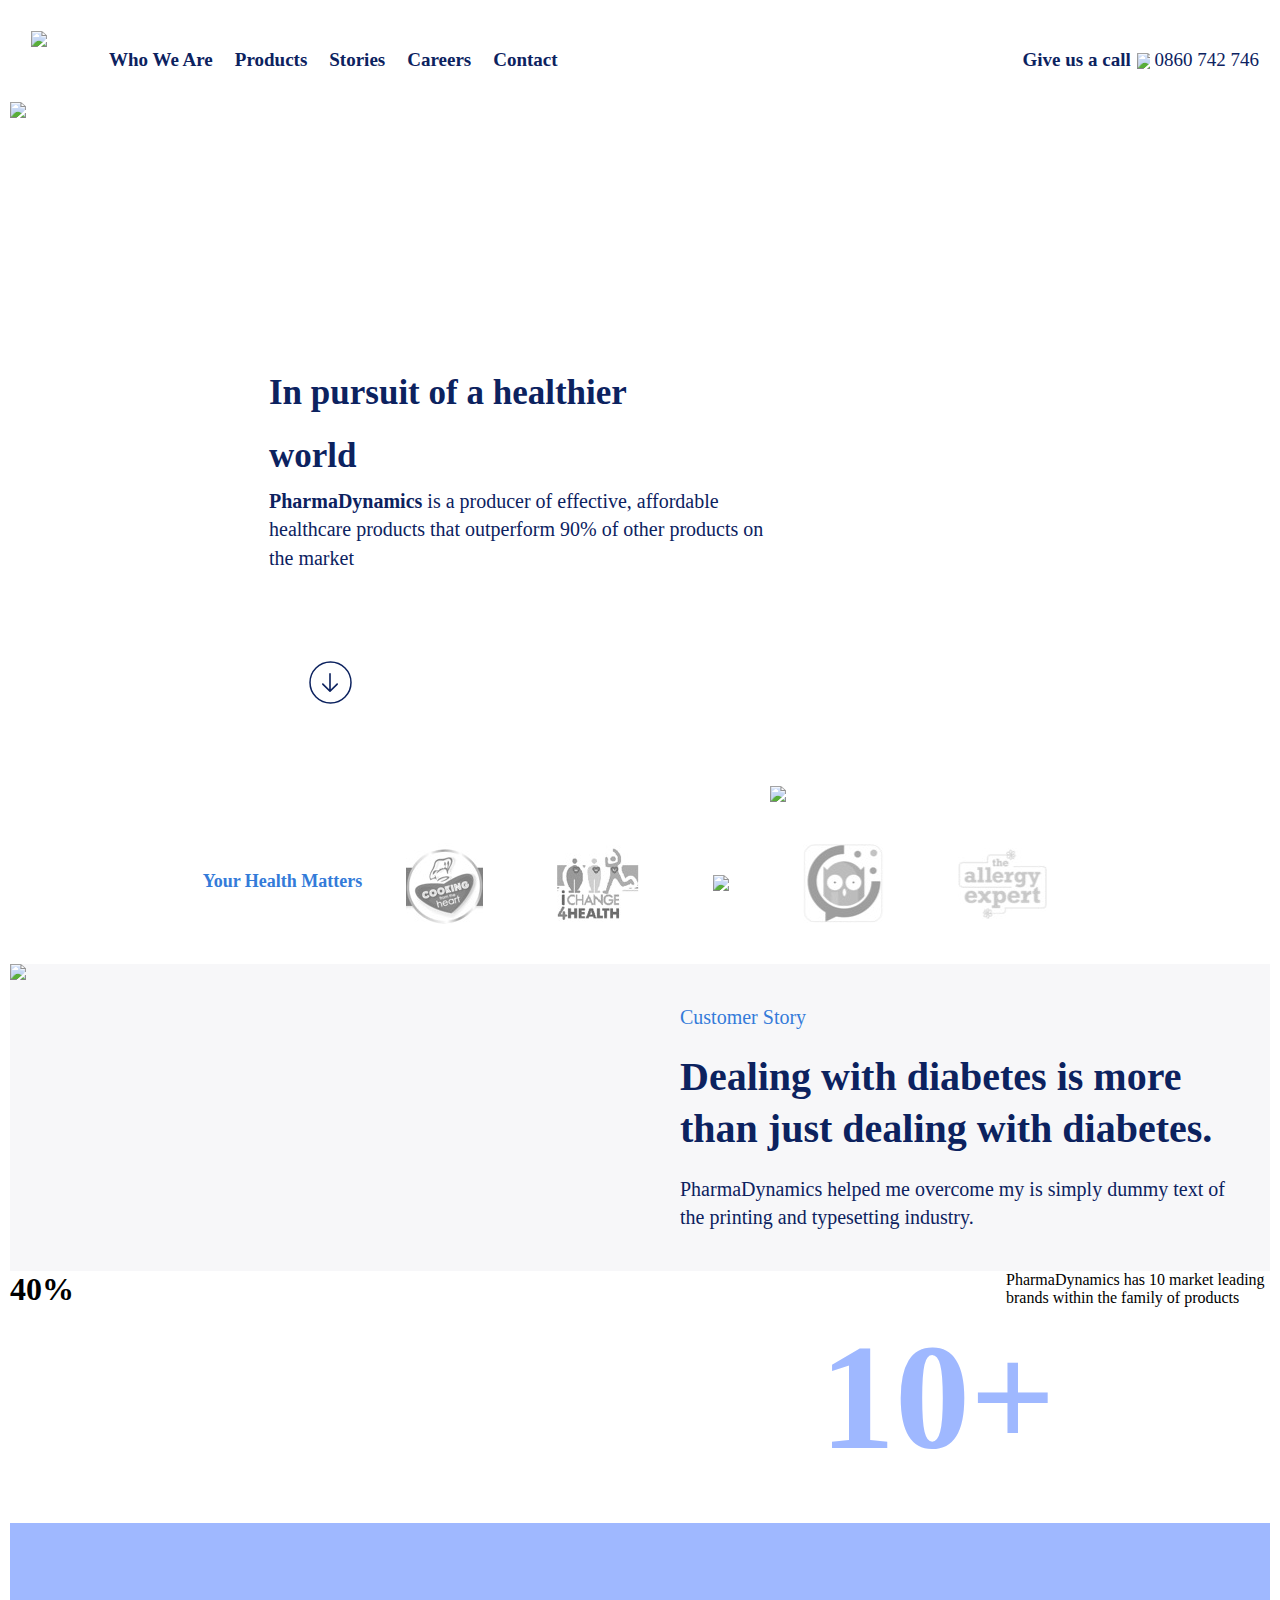
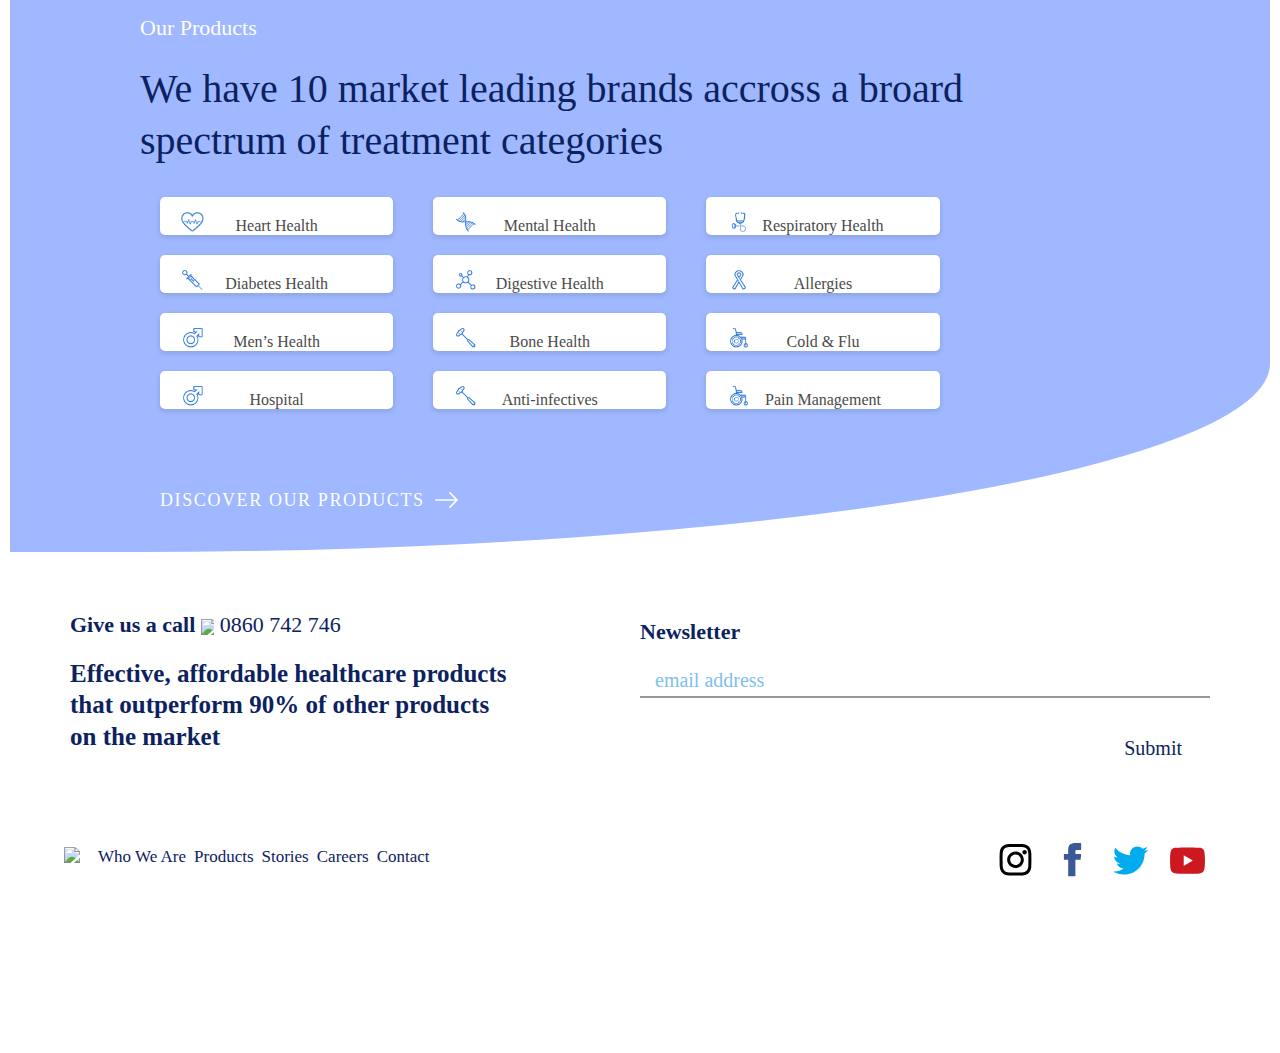
==== commit 377778b8: "Update index.html" ====
--- a/index.html
+++ b/index.html
@@ -11,7 +11,8 @@
     <link rel="stylesheet" href="https://cdnjs.cloudflare.com/ajax/libs/font-awesome/4.7.0/css/font-awesome.min.css">
     <script src="https://ajax.googleapis.com/ajax/libs/jquery/3.3.1/jquery.min.js"></script>
   </head>
-    <body class="container">
+    <body >
+      <div class="container">
 <!-- Beginning Header Section 
 =========================-->
 
@@ -34,8 +35,7 @@
 </div>
 
 <!-- side nav -->
-
-<!-- <div id="mySidenav" class="sidenav hide">
+<div id="mySidenav" class="sidenav hide">
   <span href="javascript:void(0)" class="closebtn"  onclick="closeNav()">&times;</span>
               <div class="logo-wrap active">
              <a href="index.html" style="float:left"><img src="img/logo.png" class="logo"></a>
@@ -48,14 +48,12 @@
             <a href="contact.html">Contact</a>
          </strong>
           <a style="float:right; "  ><p class="call-nav"><strong>Give us a call</strong><img class="Phone" src="svg/phone.svg"> 0860 742 746</p></a>
-    
-</div>
-<span style="font-size:30px;cursor:pointer" class="icon1" onclick="openNav()">&#9776; </span> -->
+</div>
+<span style="font-size:30px;cursor:pointer" class="icon1" onclick="openNav()">&#9776; </span> 
 
 <!-- end side nav -->
 <!-- // End Header Section 
  =========================-->
-
 
  <!-- Beginning Main Content Section 
  =========================-->
@@ -68,7 +66,7 @@
       <div class="In-Pursuite-Wrap" >
             <div class="Rectangle"><img src="svg/rectangle.svg"></div>
           <div class="In-pursuit-wrapper">
-              <div class="hero-content"><h1 class="In-pursuit-of-a-heal">In pursuite of a healthier world</h1> <p class="PharmaDynamics-is-a"><strong>PharmaDynamics</strong> is a producer of effective, affordable healthcare products that outperform 90% of other products on the market</p> 
+              <div class="hero-content"><h1 class="In-pursuit-of-a-heal">In pursuit of a healthier world</h1> <p class="PharmaDynamics-is-a"><strong>PharmaDynamics</strong> is a producer of effective, affordable healthcare products that outperform 90% of other products on the market</p> 
               </div>
               <div class="Rectangle-Copy"><img src="img/rectangle-copy.png" > </div>
             <div class="arrow-simple"><a  href="#Our-products"><img src="svg/arrow-simple.svg"></a></div> 
@@ -120,19 +118,28 @@
 
  <!-- Beginning Rectangle-2-Copy Modal Section 
 =========================-->
-<section>
-    <div class="row">
-      <div class="Rectangle-2-Copy">
-          <div class="col-2 ">
-                <a class="layer">41%</a>
-                <a class="PharmaDynamics-aver"><p>PharmaDynamics’ average cost saving  versus originator brands on the South African market</p></a>
-          </div> 
-          <div class="col-2 ">
-                <a class="layer">10+</a>
-                <a class="PharmaDynamics-aver"><p>PharmaDynamics’ average cost saving  versus originator brands on the South African market</p></a>
-         </div> 
+<section class="wrapper1">
+<div class="row">
+    <div class="second-wrap">
+      <div class="col-2">
+         <div class="layer1">
+            <h1>40%</h1> 
+        </div>
+        <div class="PharmaDynamics-aver">
+           <p>PharmaDynamics’ average cost saving  versus originator brands on the South African market</p>
+       </div>
+      </div>
+
+      <div class="col-2">
+        <div class="layer">
+            <h1>10+</h1> 
+        </div>
+        <div class="PharmaDynamics-has-1">
+          <p>PharmaDynamics has 10 market leading brands within the family of products</p>
+       </div>
       </div>
     </div>
+</div>
 </section>
 <!-- // End Rectangle-2-Copy Modal Section 
  =========================-->
@@ -147,31 +154,31 @@
                 <p class="We-have-10-market-le">We have 10 market leading brands accross a broard<br> spectrum of treatment categories</p>
                     <div class="Health-Section-Wrap">
                           <div class="grp1">
-                              <div class="button"><img src="img/fill-271.png" class="fill-271">Heart Health</div>
-                              <div class="button"><img src="img/fill-183.png" class="fill-271">Diabetes Health</div>
-                              <div class="button"><img src="img/fill-106.png" class="fill-271">Men’s Health</div>
-                              <div class="button"><img src="img/fill-106.png" class="fill-271">Hospital</div>
+                              <div class="button"><img src="img/fill-271.png" class="fill-271"><p class="Respiratory-Health-A">Heart Health</p></div>
+                              <div class="button"><img src="img/fill-183.png" class="fill-271"><p class="Respiratory-Health-A">Diabetes Health</p></div>
+                              <div class="button"><img src="img/fill-106.png" class="fill-271"><p class="Respiratory-Health-A">Men’s Health</p></div>
+                              <div class="button"><img src="img/fill-106.png" class="fill-271"><p class="Respiratory-Health-A">Hospital</p></div>
                           </div>
 
                           <div class="grp1">
-                              <div class="button"><img src="img/fill-95.png" class="fill-271">Mental Health</div>
-                              <div class="button"><img src="img/fill-98.png" class="fill-271">Digestive Health</div>
-                              <div class="button"><img src="img/fill-198.png"class="fill-271">Bone Health</div>
-                              <div class="button"><img src="img/fill-198.png"class="fill-271">Anti-infectives</div>
+                              <div class="button"><img src="img/fill-95.png" class="fill-271"><p class="Respiratory-Health-A">Mental Health</p></div>
+                              <div class="button"><img src="img/fill-98.png" class="fill-271"><p class="Respiratory-Health-A">Digestive Health</p></div>
+                              <div class="button"><img src="img/fill-198.png"class="fill-271"><p class="Respiratory-Health-A">Bone Health</p></div>
+                              <div class="button"><img src="img/fill-198.png"class="fill-271"><p class="Respiratory-Health-A">Anti-infectives</p></div>
                           </div>
 
                           <div class="grp1">
-                              <div class="button"><img src="img/fill-286.png"class="fill-271">Respiratory Health</div>
-                              <div class="button"><img src="img/fill-311.png"class="fill-271">Allergies</div>
-                              <div class="button"><img src="img/fill-330.png"class="fill-271">Cold & Flu</div>
-                              <div class="button"><img src="img/fill-330.png"class="fill-271">Pain Management</div>
+                              <div class="button"><img src="img/fill-286.png"class="fill-271"><p class="Respiratory-Health-A">Respiratory Health</p></div>
+                              <div class="button"><img src="img/fill-311.png"class="fill-271"><p class="Respiratory-Health-A">Allergies</p></div>
+                              <div class="button"><img src="img/fill-330.png"class="fill-271"><p class="Respiratory-Health-A">Cold & Flu</p></div>
+                              <div class="button"><img src="img/fill-330.png"class="fill-271"><p class="Respiratory-Health-A">Pain Management</p></div>
                           </div>
                     </div>
             </div>
       </div>
     </div>
           <div>
-               <a href="" class="Discover-Our-product" style="text-decoration:none;">Discover Our products<img class="arrow-btn" src="svg/arrow-btn.svg"></a>
+               <a href="" class="Discover-Our-product" style="text-decoration:none;">DISCOVER OUR PRODUCTS<img class="arrow-btn" src="svg/arrow-btn.svg"></a>
           </div>
 </section>
 <!-- // End Rectangle-2-Copy-2 Modal Section 
@@ -190,8 +197,9 @@
               <div class="news-wrap">
                 <h3 class="Newsletter" >Newsletter</h3>
                 <input class="email-address" type="text" placeholder="email address" name="Newsletter" required>
-                <hr>
+                <hr><div class="button-wrap">
                 <a href=""><button class="btn Submit">Submit</button></a>
+                </div>
               </div>
             </div>
       </div>
@@ -221,12 +229,13 @@
     </div>
   </section>
 </footer>
+</div>
 <!-- // End Rectangle-Copy-3 Footer Section 
  =========================-->
 
 <script>
 function openNav() {
-    document.getElementById("mySidenav").style.width = "250px";
+    document.getElementById("mySidenav").style.width = "305px";
 }
 
 function closeNav() {
@@ -235,6 +244,7 @@
 </script>
 
 <!-- hamburger menu css script -->
+
 <script>
 function myFunction() {
     var x = document.getElementById("myTopnav");
@@ -246,4 +256,4 @@
 }
 </script>
    </body>
-</html>+</html>
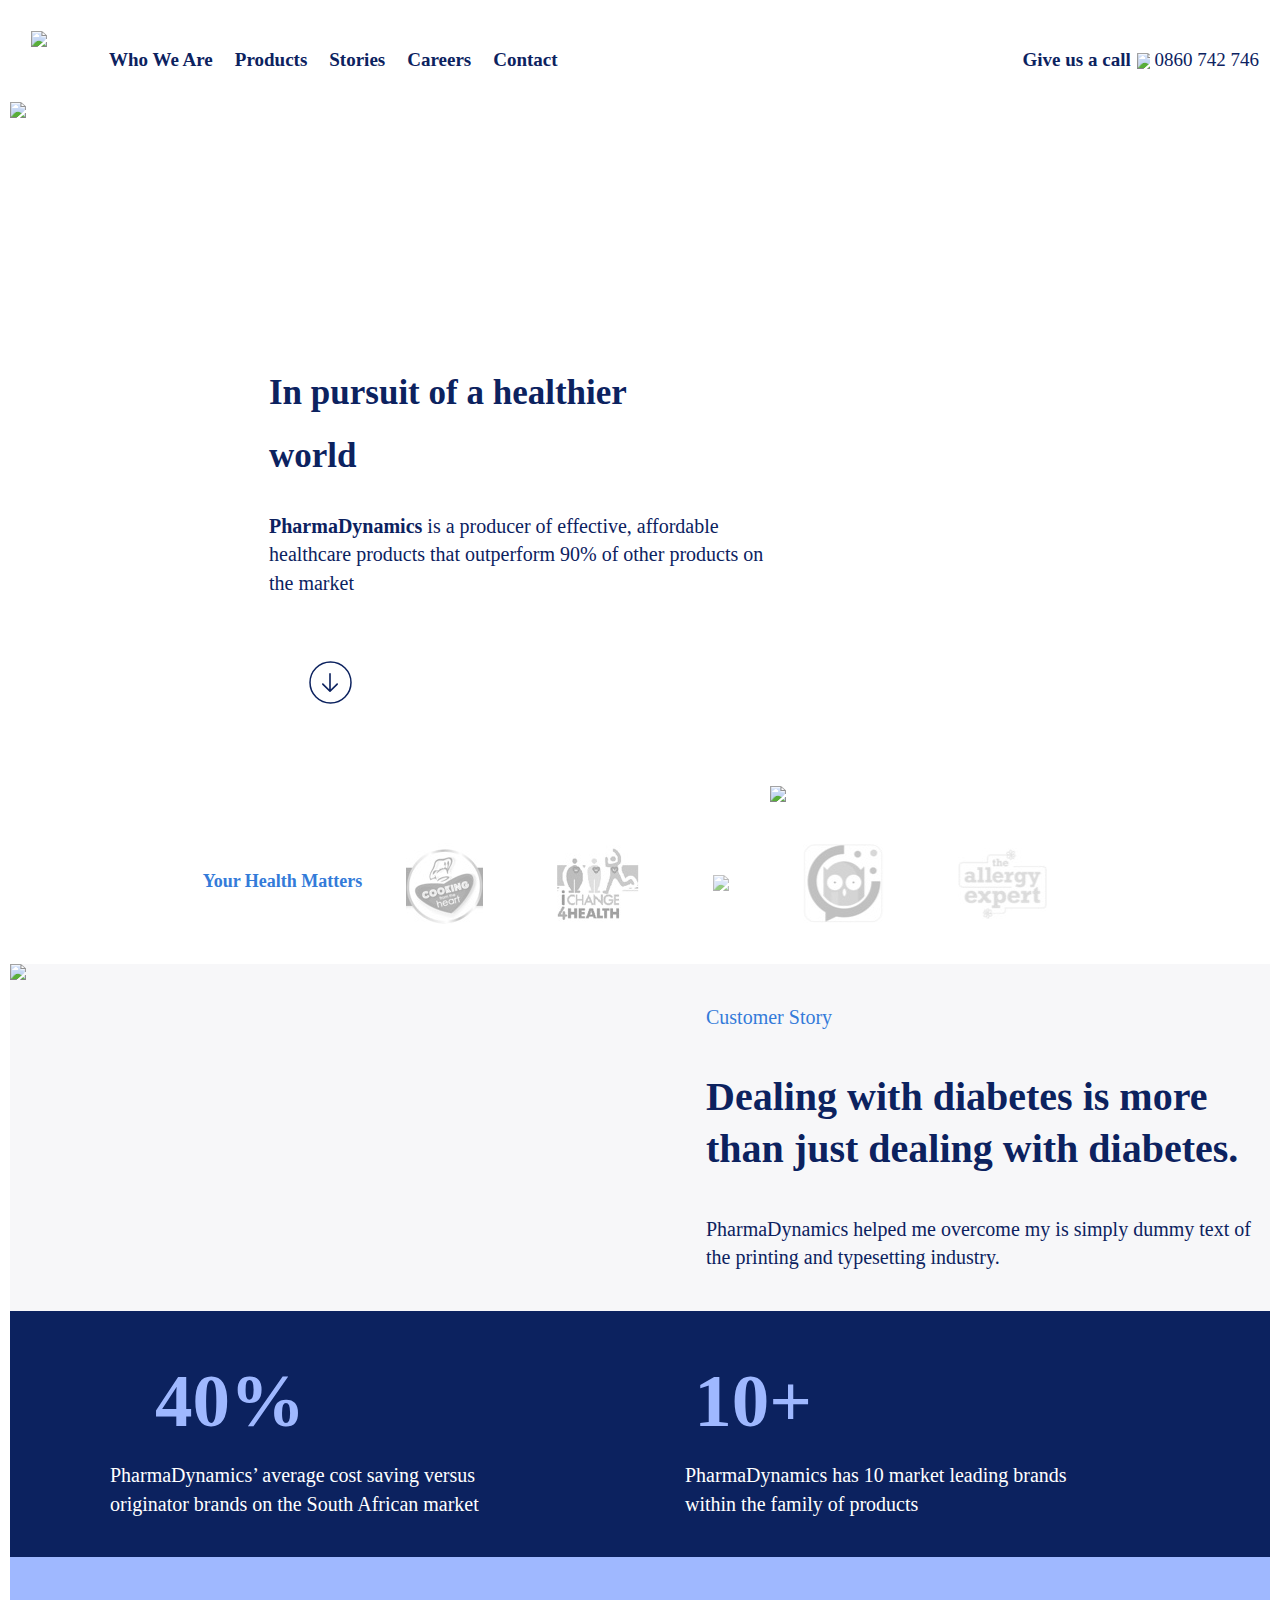
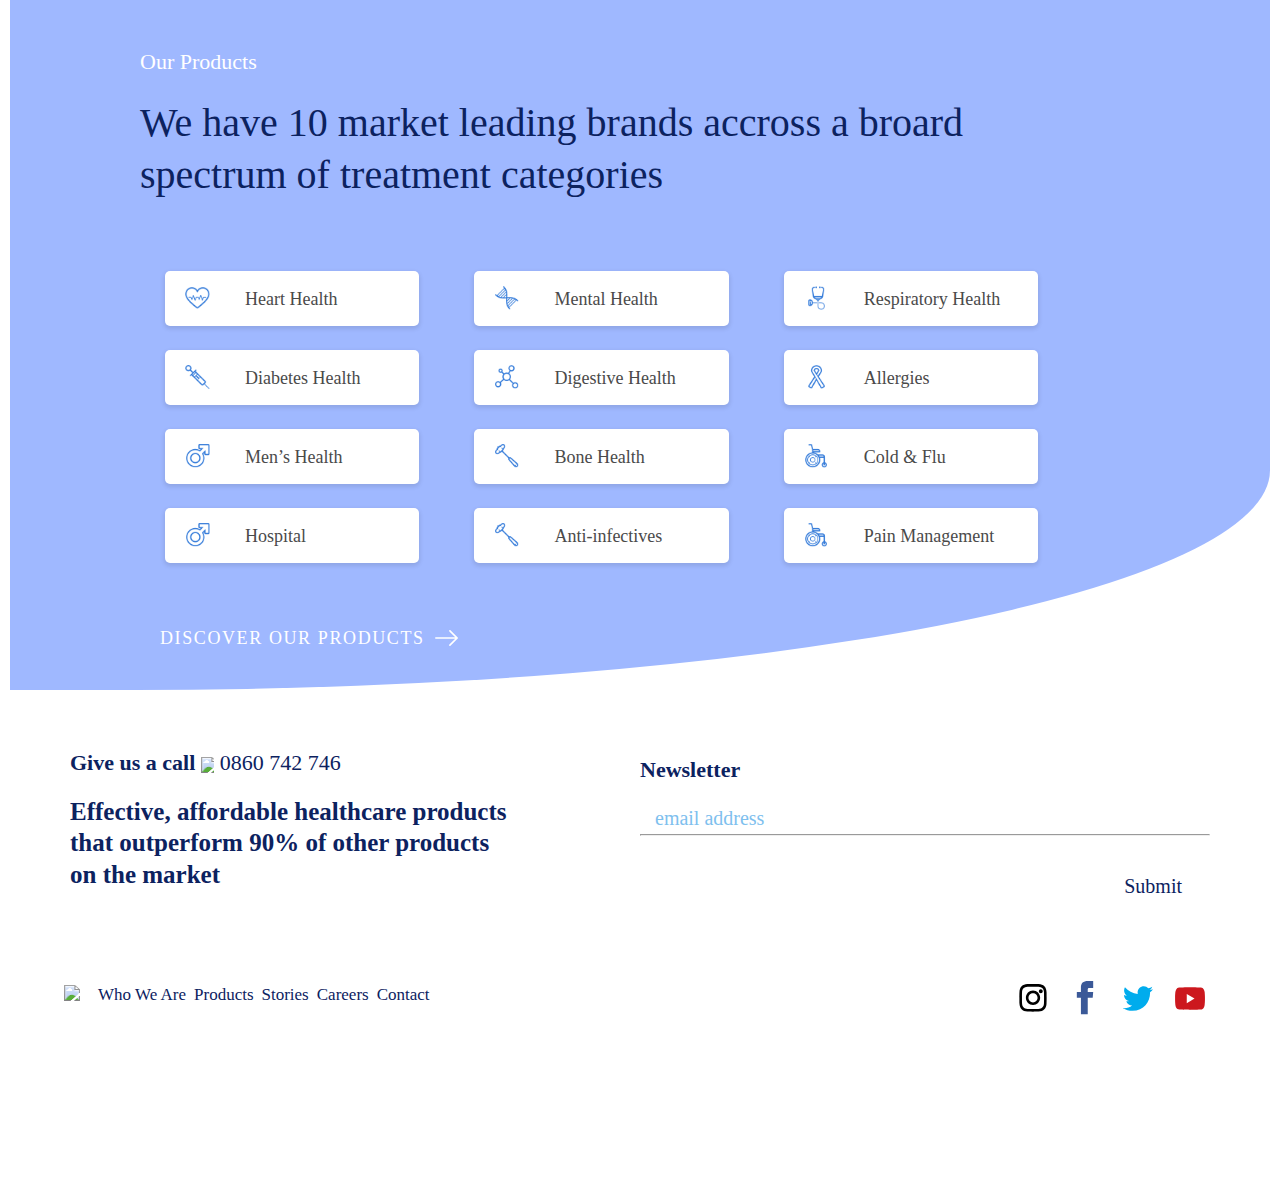
==== commit 51099fd4: "Update index.html" ====
--- a/index.html
+++ b/index.html
@@ -4,12 +4,15 @@
     <meta charset="utf-8">
     <meta name="viewport" content="width=device-width, minimum-scale=1.0, maximum-scale=1.0, initial-scale=1.0, user-scalable=no">
     <meta name="format-detection" content="telephone=no">
+    <meta name="Pharmadynamics" description="PharmaDynamics is a producer of effective, affordable healthcare products that outperform 90% of other products on the market">
     <title>Pharma| Dynamics</title>
+    <link rel="shortcut icon" href="img/logo-icon.png" />
     <link href="https://fonts.googleapis.com/css?family=Poppins:400,600,700" rel="stylesheet">
     <link rel="stylesheet" type="text/css" media="all" href="css/fonts.css">
     <link rel="stylesheet" type="text/css" href="css/style.css"> 
     <link rel="stylesheet" href="https://cdnjs.cloudflare.com/ajax/libs/font-awesome/4.7.0/css/font-awesome.min.css">
-    <script src="https://ajax.googleapis.com/ajax/libs/jquery/3.3.1/jquery.min.js"></script>
+    
+    
   </head>
     <body >
       <div class="container">
@@ -57,7 +60,6 @@
 
  <!-- Beginning Main Content Section 
  =========================-->
-
 
  <!-- Beginning In Pursuite Modal Section 
 =========================--> 
--- a/css/fonts.css
+++ b/css/fonts.css
@@ -1,46 +1,9 @@
 @font-face {
-    font-family: 'lato-bold';
-    src: url('../fonts/lato-bold.eot');
-    src: url('../fonts/lato-bold.eot') format('embedded-opentype'),
-         url('../fonts/lato-bold.woff') format('woff'),
-         url('../fonts/Tlato-bold.ttf') format('truetype'),
-         url('../fonts/lato-bold.svg#lato-bold') format('svg');
+    font-family: 'HKGrotesk';
+    src: url('../fonts/HKGrotesk-Regular.otf');
 	font-weight: normal;
-	font-style: normal;
+	font-style: normal;HKGrotesk-Bold.otf
 
 }
 
-@font-face {
-    font-family: 'lato-light';
-    src: url('../fonts/lato-light.eot');
-    src: url('../fonts/lato-light.eot') format('embedded-opentype'),
-         url('../fonts/lato-light.woff') format('woff'),
-         url('../fonts/lato-light.ttf') format('truetype'),
-         url('../fonts/lato-light.svg#lato-light') format('svg');
-	font-weight: normal;
-	font-style: normal;
 
-}
-
-@font-face {
-    font-family: 'lato-regular';
-    src: url('../fonts/lato-regular.eot');
-    src: url('../fonts/lato-regular.eot') format('embedded-opentype'),
-         url('../fonts/lato-regular.woff') format('woff'),
-         url('../fonts/lato-regular.ttf') format('truetype'),
-         url('../fonts/lato-regular.svg#lato-regular') format('svg');
-	font-weight: normal;
-	font-style: normal;
-
-}
-
-@font-face {
-    font-family:'TradeGothicLTStdCnNo.18';
-    src:url('../fonts/tradegothicltstd-cn18-webfont.eot');
-    src:url('../fonts/tradegothicltstd-cn18-webfont.eot?#iefix') format('embedded-opentype'),
-        url('../fonts/tradegothicltstd-cn18-webfont.woff') format('woff'),
-        url('../fonts/tradegothicltstd-cn18-webfont.ttf') format('truetype'),
-        url('../fonts/tradegothicltstd-cn18-webfont.svg#TradeGothicLTStdCnNo.18') format('svg');
-    font-weight: normal;
-    font-style: normal;
-}
--- a/css/style.css
+++ b/css/style.css
@@ -7,6 +7,7 @@
    font-family: HKGrotesk;
     
 }
+
 .icon1{
   display: none;
 }
@@ -20,8 +21,6 @@
     margin-left: 50px;
     display: none !important;
 }
-
-
 .fa {
     position: absolute;
     font: normal normal normal 14px/1 FontAwesome;
@@ -36,6 +35,7 @@
 .nav{
   margin:18px;
 }
+
 
 .container{
   margin-right: auto;
@@ -72,16 +72,31 @@
   margin: 20px;
 }
 /*.topnav a:hover {background-color: #ddd;color: black;}*/
-.active {background-color: transparent; color: white;}
-.topnav .icon {display: none;}
+.active {
+  background-color: transparent; 
+  color: white;
+}
+.topnav .icon {
+  display: none;
+}
 .topnav p{
   text-decoration: none;
 }
-.logo-wrap {  float: left; }
-.logo { object-fit: contain;padding-bottom: 10px;}
-.logo-wrap img{position: relative; margin-left: 10px;margin-right: 40px;padding-bottom: 10px;}
+.logo-wrap {  
+  float: left; 
+}
+.logo { 
+  object-fit: contain;
+  padding-bottom: 10px;
+}
+.logo-wrap img{
+  position: relative; 
+  margin-left: 10px;
+  margin-right: 40px;
+  padding-bottom: 10px;
+}
 .Phone {      
-    margin-right: 6px;
+    margin-right: 26px;
     left: 6px;  display: inline-block;
     max-width: 230px;
     max-height: 95px;
@@ -89,8 +104,8 @@
     height: auto;
     position: relative;
     top: 3px;
-    object-fit: contain;}
-
+    object-fit: contain;
+  }
 
 /*End Nv Bar Section
 ===================================*/
@@ -98,7 +113,11 @@
 
 /*Beginning In Pursuite Modal Section 
 ========================================*/
-.In-Pursuite-Wrap{width: 100%;height: 700px; position: relative;}
+.In-Pursuite-Wrap{
+  width: 100%;
+  height: 700px; 
+  position: relative;
+}
 .bck-image{
   background-image: url("../img/nick-karvounis-381270-unsplash.jpg");
   position: relative;
@@ -107,12 +126,45 @@
 .Rectangle { width: 100%;position: absolute;right: 0;bottom: 0;top: 0;left: 0;object-fit: contain;}
 .hero-content { padding: 234px; position: absolute;}
 .hero-content:after{top: 4px; height: -webkit-calc(100% - 10px); height: calc(100% - 10px)}
-.In-pursuit-of-a-heal {width: 686px; font-size: 45px;font-weight: bold; line-height: 1.8;text-align: left;color: #0c225f;}
-.PharmaDynamics-is-a {width: 686px;/*height: 68px;*/font-size: 24px;font-weight: 10;line-height: 1.42;text-align: left;color: #0c225f; }
-.PharmaDynamics-is-a .text-style-1 {font-weight: 10;}
+.In-pursuit-of-a-heal {
+    max-width: 686px;
+    width: 100%;
+    font-size: 52px;
+    font-weight: bold;
+    line-height: 1.8;
+    text-align: left;
+    color: #0c225f;
+}
+.PharmaDynamics-is-a {
+    width: 100%;
+    max-width: 696px;
+    font-size: 24px;
+    font-weight: 300;
+    line-height: 1.42;
+    text-align: left;
+    color: #0c225f;
+    margin-top: 25px;
+    }
+
 .Rectangle-Copy { width:100%; position: absolute;right: 0;bottom: 0;object-fit: contain;}
-.Rectangle-Copy img{float: right; width: 600px;}
-.arrow-simple {  padding-top: 500px;padding-left: 240px;position: absolute;object-fit: contain;}
+.Rectangle-Copy img{
+  float: right; 
+  width: 300px;
+   
+}
+.arrow-simple {  
+  padding-top: 500px;
+  padding-left: 240px;
+  position: absolute;
+  object-fit: contain;
+  transition: 0.05s;
+
+}
+.arrow-simple a{ 
+  object-fit: contain;
+  transition: 0.05s;
+
+}
 {  width: 100%;display: block;position: relative;}
 .transparent-image::after {
   content: "";
@@ -131,24 +183,47 @@
 =======================================*/
 
 .partners {width: 100%; vertical-align: middle;padding: 30px 80px;margin-left: auto;margin-right: auto;text-align: center; background-color: white;}
-.partnertext {color: #347bd9;font-size: 18px;display: inline-block;}
-.partners img {max-height: 95px;vertical-align: middle; padding: 0 30px;margin-left: 100px;}
+.partnertext {color: #347bd9;font-size: 22px;display: inline-block;}
+.partners img {max-height: 95px;vertical-align: middle; padding: 0 10px;margin-left: 100px; opacity: 0.64;}
 
 /*End Partners Modal Section 
 =======================================*/
 
 
-
 /*Beginning Rectangle-2 Modal Section 
 =======================================*/
 
-.Rectangle-2 {width: 100%;height: 550px;background-color: #f7f7f9;}
+.Rectangle-2 {
+    overflow: hidden;
+    width: 100%;
+    height: 550px;
+    background-color: #f7f7f9;
+}
+
 .pexels-photo-736716 {width: 826px;height: 550px;object-fit: contain;}
 .pexels-photo-736716 img {height: 550px; width: 826px; max-width: 300px; max-height: 300px;}
 .pexels-wrap{width: 100%;}
-.diabetes-section{ width: 100%; padding: 80px;}
-.Customer-story { width: 505px; height: 30px;  font-size: 22px; font-weight: 500; line-height: 1.36; text-align: left; color: #347bd9; }
-.Dealing-with-diabete { width: 505px; font-size: 50px;line-height: 1.3;text-align: left;color: #0c225f;padding-bottom: 20px; padding-top: 20px;}
+.diabetes-section{ width: 100%; padding: 80px; margin-left: 26px;}
+.Customer-story { 
+  width: 505px; 
+  height: 30px;  
+  font-size: 22px; 
+  font-weight: 500; 
+  line-height: 1.36; 
+  text-align: left; 
+  color: #347bd9; 
+  margin-bottom: 20px;
+}
+.Dealing-with-diabete { 
+  width: 505px; 
+  font-size: 50px;
+  line-height: 1.3;
+  text-align: left;
+  color: #0c225f;
+  padding-bottom: 20px; 
+  padding-top: 20px;
+  margin-bottom: 20px;
+}
 .PharmaDynamics-helpe {width: 505px;height: 56px;font-size: 20px;font-weight: 300;line-height: 1.4;text-align: left;color: #0c225f;}
 .PharmaDynamics-helpe .text-style-1 {font-weight: 500;}
 
@@ -156,12 +231,168 @@
 =======================================*/
 
 
-
 /*Rectangle copy 2 modal section
 ==================================*/
 
-.Rectangle-2-Copy {width: 100%;padding: 100px;height: 246px;background-color: #0c225f;}
-.layer {width: 146px;height: 90px;font-size: 75px;font-weight: 500;font-style: normal;font-stretch: normal;letter-spacing: normal;text-align: left;color: #9fb8ff;float: left;margin-left: 50px;}
+.col-2{
+  width: 50%;
+  float: left;
+}
+.wrapper1{
+  overflow: hidden;
+  margin: auto;
+  height: 246px;
+  background-color: #0c225f;
+  width: 100%;
+  max-width: 1600px;
+  text-align: center;
+}
+.second-wrap{
+  text-align: center;
+  padding: 75px;
+}
+.row:after {content: "";display: table;clear: both;}
+
+.layer1 {
+
+  width: 146px;
+  height: 90px;
+  font-family: HKGrotesk;
+  font-size: 75px;
+  font-weight: 500;
+  font-style: normal;
+  font-stretch: normal;
+  line-height: 1.2;
+  letter-spacing: normal;
+  text-align: center;
+  color: #9fb8ff;
+  float: left;
+  margin-left: 100px;
+
+}
+
+.layer {
+  width: 146px;
+  height: 90px;
+  font-family: HKGrotesk;
+  font-size: 75px;
+  font-weight: 500;
+  font-style: normal;
+  font-stretch: normal;
+  line-height: 1.2;
+  letter-spacing: normal;
+  text-align: center;
+  color: #9fb8ff;
+  float: left;
+  margin-left: 40px;
+}
+.layer h1{
+  font-family: HKGrotesk;
+  font-size: 75px;
+}
+.layer1 h1{
+  font-family: HKGrotesk;
+  font-size: 75px;
+}
+
+.PharmaDynamics-aver {
+  width: 100%;
+  max-width: 412px;
+  height: 58px;
+  font-family: HKGrotesk;
+  font-size: 20px;
+  font-weight: 500;
+  font-style: normal;
+  font-stretch: normal;
+  line-height: 1.45;
+  letter-spacing: normal;
+  text-align: left;
+  color: #ffffff;
+  float: left;
+  margin-left: 55px;
+  margin-top: 15px;
+}
+
+.PharmaDynamics-has-1 {
+  width: 100%;
+  max-width: 412px;
+  height: 58px;
+  font-family: HKGrotesk;
+  font-size: 20px;
+  font-weight: 500;
+  font-style: normal;
+  font-stretch: normal;
+  line-height: 1.45;
+  letter-spacing: normal;
+  text-align: left;
+  color: #ffffff;
+  float: left;
+  margin-left: 45px;
+  margin-top: 15px;
+}
+
+
+/*.Rectangle-2-Copy {
+      width: 100%;
+    max-width: 1600px;
+     padding: 100px; 
+    height: 246px;
+    background-color: #0c225f;
+}*/
+
+/*.layer {
+  width: 146px;
+  height: 90px;
+  font-family: HKGrotesk;
+  font-size: 75px;
+  font-weight: 500;
+  font-style: normal;
+  font-stretch: normal;
+  line-height: 1.2;
+  letter-spacing: normal;
+  text-align: left;
+  color: #9fb8ff;
+}*/
+/*.layer-wrapper{
+  padding: 50px;
+  float: left;
+}
+.me{
+  padding: 10px;
+}*/
+
+
+/*.PharmaDynamics-aver {
+  width: 412px;
+  height: 58px;
+  font-family: HKGrotesk;
+  font-size: 20px;
+  font-weight: 500;
+  font-style: normal;
+  font-stretch: normal;
+  line-height: 1.45;
+  letter-spacing: normal;
+  text-align: left;
+  color: #ffffff;
+  
+}*/
+
+/*.PharmaDynamics-has-1 {
+  width: 412px;
+  height: 58px;
+  font-family: HKGrotesk;
+  font-size: 20px;
+  font-weight: 500;
+  font-style: normal;
+  font-stretch: normal;
+  line-height: 1.45;
+  letter-spacing: normal;
+  text-align: left;
+  color: #ffffff;
+ 
+}*/
+
+
 .fill-271 {   
      width: 55px;
     height: 25px;
@@ -172,59 +403,69 @@
     object-fit: contain;
     display: block;
 }
-
-.PharmaDynamics-aver {width: 412px;height: 58px;font-size: 20px;font-weight: 500;font-style: normal;font-stretch: normal;line-height: 1.45;letter-spacing: normal;text-align: left;color: #ffffff;}
-.PharmaDynamics-aver p{width: 412px;font-size: 20px;font-weight: 500;font-style: normal;font-stretch: normal;line-height: 1.45;letter-spacing: normal;text-align: left;color: #ffffff;float: left;margin-left: 100px;}
-
   /* // End Rectangle Copy 2 Modal Section 
  ========================================== */
 
 
-
 /*Beginning Rectangle-2-Copy-2 Modal Section 
 ============================================*/
 
-.Rectangle-2-Copy-2 {padding: 50px; width: 100%;height: 896px;background-color: #9fb8ff;border-bottom-right-radius: 90% 30%;}
+.Rectangle-2-Copy-2 {padding: 20px; width: 100%;height: 896px;background-color: #9fb8ff;border-bottom-right-radius: 90% 30%;}
 .Rectangle-2-Copy-2-wrap{width: 100%; padding: 80px;}
-.Our-products { margin-left: 230px; font-family: HKGrotesk;font-size: 22px;font-weight: 500;line-height: 1.36;text-align: left;color: #ffffff;}
-.We-have-10-market-le {margin-left: 230px; width: 1226px; font-family: HKGrotesk;font-size:50px;line-height: 1.3;text-align: left;color: #0c225f;padding-top: 20px;}
+.Our-products { margin-left: 100px; font-family: HKGrotesk;font-size: 22px;font-weight: 500;line-height: 1.36;text-align: left;color: #ffffff;}
+.We-have-10-market-le {margin-left: 100px; width: 1226px; font-family: HKGrotesk;font-size:50px;line-height: 1.3;text-align: left;color: #0c225f;padding-top: 20px;}
 .Heart-Health-Diabete {font-size: 15px;font-family: HKGrotesk; text-align: center; color: #4a4a4a;}
-.Health-Section-Wrap{width: 100%; padding: 100px;  margin-left: 100px;}
+.Health-Section-Wrap{   
+    width: 100%;
+    margin-top: 60px;
+    margin-left: 40px;}
 .Heart-Health-Wrap{border-radius: 4px;padding: 15px; background-color: #ffffff; margin: 30px;}
 .Discover-Our-product .text-style-1 {letter-spacing: 1.3px;}
 .arrow-btn { /* Adjust these values accordingly */position: relative;   top: 2px;left: 10px;  object-fit: contain;}
-.Discover-Our-product {  margin-left: 320px;font-family: HKGrotesk;font-size: 18px;font-weight: 500;line-height: 8.67;letter-spacing: 1.6px;text-align: left; color: #ffffff;}
-.grp1{width: 24%;float: left;}
-.fill-271 {   
-    width: 55px;
-    height: 25px;
-    position: relative;
-    top: 15px;
-    margin-left: 20px;
+.Discover-Our-product {  margin-left: 180px;font-family: HKGrotesk;font-size: 18px;font-weight: 500;line-height: 8.67;letter-spacing: 1.6px;text-align: left; color: #ffffff;}
+.grp1{    
+    width: 24%;
+    float: left;
+    margin-left: 55px;
+  }
+  .Respiratory-Health-A {
+    width: 100%;
+    max-width: 325px;
+    height: 320px;
+    font-family: HKGrotesk;
+    font-size: 20px;
+    font-weight: normal;
+    font-style: normal;
+    font-stretch: normal;
+    line-height: .55;
+    color: #4a4a4a;
+    margin-left: 80px;
+  }
+.fill-271 {  
+    width: 25px;
+    height: 24px;
     vertical-align: middle;
     object-fit: contain;
     display: block;
+
+}
+.button-wrap{
+  margin-left: 435px;
 }
 .button {
     box-shadow: 0 2px 4px 1px rgba(0, 0, 0, 0.1);
-    width: 322px;
+    width: 100%;
+    max-width: 322px;
     height: 55px;
-    background-color: #ffffff; /* Green */
-    border-radius: 5px; 
-    text-align: center;
+    background-color: #ffffff;
+    border-radius: 5px;
     text-decoration: none;
     display: block;
     font-family: HKGrotesk;
     font-size: 16px;
-    margin-bottom: 20px;
-    margin-left: 30px;
-    margin-right: 90px;
+    margin-bottom: 24px;
     cursor: pointer;
     color: #4a4a4a;
-    font-weight: normal;
-    font-style: normal;
-    font-stretch: normal;
-    letter-spacing: normal;
 }
 
 /*End Rectangle-2-Copy-2 Modal Section 
@@ -245,19 +486,46 @@
 ::-moz-placeholder { /* Firefox 19+ */color: #7ec0ee;}
 :-ms-input-placeholder { /* IE 10+ */color: #7ec0ee;}
 :-moz-placeholder { /* Firefox 18- */color: #7ec0ee;}
-hr{ width: 408px;  border: solid 1px #979797; margin-bottom: 25px}
+hr{
+ width: 408px;  
+ border: 1px medium #979797;
+ margin-bottom: 25px; 
+}
 /*end newsletter input style*/
 .Newsletter {width: 408px;height: 53px;font-family: HKGrotesk;font-size: 22px;font-weight: bold;line-height: 1.73;text-align: left;color: #0c225f;}
 .btn{outline: none; border: none; background-color: inherit;padding: 14px 28px;font-size: 16px;cursor: pointer; display: inline-block;}
 .Submit {float: right; height: 24px;font-family: HKGrotesk;font-size: 20px;font-weight: 500;text-align: right;color: #0c225f;}
-.Home-Who-We-Are-Prod a{ font-family: HKGrotesk;font-size: 18px;text-align: center;float: left;color: #0c225f;padding:  6px; text-decoration: none; }
+.Home-Who-We-Are-Prod a{ 
+    font-family: HKGrotesk;
+    font-size: 18px;
+    text-align: center;
+    float: left;
+    color: #0c225f;
+    padding: 20px;
+    text-decoration: none;
+}
 .Home-We-Are-Prod-Wrap{margin-top: 90px; margin-left: 150px; width: 100%; height: 200px; }
-.Home-Who-We-Are-Prod { background: #ffffff;}
-.Home-Who-We-Are-Prod-Social{width: 100%; margin-right: 245px; height: 21px;font-family: HKGrotesk;font-size: 18px;text-align: right;color: #0c225f;float: right;}
+.Home-Who-We-Are-Prod {     background: #ffffff;
+    width: 100%;
+    max-width: 936px;}
+.Home-Who-We-Are-Prod-Social{
+    width: 100%;
+    margin-right: 115px;
+    height: 21px;
+    font-family: HKGrotesk;
+    font-size: 18px;
+    text-align: right;
+    color: #0c225f;
+    float: right;
+}
 .Home-Who-We-Are-Prod-Social a{margin: 10px;}
 .details-wrap{margin: 10px;}
-.logo-icon{float: left; margin-right: 10px;}
-.social-icons{width: 40px;height: 40px;object-fit: contain;}
+.logo-icon{float: left; }
+.social-icons{
+width: 30px;
+    height: 40px;
+    object-fit: contain;
+}
 .footer{width: 100%; height: 801px;}
 .news-wrap{margin-left: 395px;}
 .footer-nav {margin-left: 328px;font-family: HKGrotesk;font-size: 18px;font-weight: 500;line-height: 1.67;letter-spacing: 1.6px;text-align: left; color: #ffffff;}
@@ -288,8 +556,6 @@
 /*End Columns Section
 ===================================*/
 
-
-
 /*=======================================================================
 Media quries for responsive column display 
 ========================================================================*/
@@ -337,7 +603,6 @@
     text-align: center;
   }
 
-
 }
 
 @media only screen and (max-width: 600px) {
@@ -389,71 +654,6 @@
 
 
 
-/*@media only screen and (max-width: 500px) and (min-width: 100px){
-  .logo-wrap img {
-    width: 100%;
-    margin: 60px;
-    position: relative;
-    margin-left: 0px;
-    margin-right: 0px;
-    padding-bottom: 10px;
-}
-  .hide{
-    visibility: visible !important;
-    display: block  !important;
-  }
-  .sidenav {
-    width: 100%;
-    height: auto;
-    width: 0;
-    position: fixed;
-    z-index: 1;
-    top: 0;
-    left: 0;
-    background-color: #ffffff;
-    overflow-x: hidden;
-    transition: 0.5s;
-    padding-top: 60px;
-}
-
-.icon1{
-  visibility: visible;
-  display: block;
-  top: 45px;
-  right: 40px;
-}
-.closebtn {
-    position: absolute;
-    top: 0;
-    right: 25px;
-    font-size: 36px;
-    margin-left: 50px;
-    display: block !important;
-}
-
-.sidenav a {
-    padding: 8px 8px 8px 32px;
-    text-decoration: none;
-    font-size: 25px;
-    color: #0c225f;
-    display: block;
-    transition: 0.3s;
-}
-
-.sidenav a:hover {
-    color: #f1f1f1;
-}
-
-.sidenav .closebtn {
-    position: absolute;
-    top: 0;
-    right: 25px;
-    font-size: 36px;
-    margin-left: 50px;
-    
-}
-
-}*/
 
 /*============================================================
 end side nav
@@ -465,7 +665,7 @@
 
 
 /* When the width is between 1400px and 900px OR above 900px - change the appearance of <who we are navigation> */
-@media screen and (max-width: 1400px) and (min-width: 900px){
+@media screen and (max-width: 1400px) and (min-width: 1000px){
 
   /*Beginning Partners Modal Section 
 =======================================*/
@@ -577,7 +777,13 @@
 .PharmaDynamics-is-a .text-style-1 {font-weight: 10;}
 .Rectangle-Copy { width:100%; position: absolute;right: 0;bottom: 0;object-fit: contain;}
 .Rectangle-Copy img{float: right; width: 500px;}
-.arrow-simple {  padding-top: 500px;padding-left: 240px;position: absolute;object-fit: contain;}
+.arrow-simple {  
+  padding-top: 500px;
+  padding-left: 240px;
+  position: absolute;
+  object-fit: contain;
+  transition: 0.05s;
+}
 {  width: 100%;display: block;position: relative;}
 .transparent-image::after {
   content: "";
@@ -641,24 +847,73 @@
 
 /*Rectangle copy 2 modal section
 ==================================*/
-.Rectangle-2-Copy {overflow: hidden; width: 100%;padding: 80px;height: auto;background-color: #0c225f;}
-.layer { 
-  margin:40px; 
+.wrapper1{
+  overflow: hidden;
+  margin: auto;
+  height: 246px;
+  background-color: #0c225f;
+  width: 100%;
+  max-width: 1600px;
+  text-align: center;
+}
+.second-wrap{
+text-align: center;
+    padding: 45px;
+}
+.row:after {content: "";display: table;clear: both;}
+
+.layer1 {
   width: 146px;
-  height: auto;
+  height: 90px;
+  font-family: HKGrotesk;
   font-size: 75px;
   font-weight: 500;
   font-style: normal;
   font-stretch: normal;
+  line-height: 1.2;
   letter-spacing: normal;
-  text-align: left;
+  text-align: center;
   color: #9fb8ff;
   float: left;
-  margin-left: 180px;
-}
+  margin-left: 100px;
+
+}
+
+.layer {
+  width: 146px;
+  height: 90px;
+  font-family: HKGrotesk;
+  font-size: 75px;
+  font-weight: 500;
+  font-style: normal;
+  font-stretch: normal;
+  line-height: 1.2;
+  letter-spacing: normal;
+  text-align: center;
+  color: #9fb8ff;
+  float: left;
+  margin-left: 40px;
+
+
+}
+.layer h1{
+
+  font-family: HKGrotesk;
+  font-size: 75px;
+ 
+}
+.layer1 h1{
+
+  font-family: HKGrotesk;
+  font-size: 75px;
+ 
+}
+
 .PharmaDynamics-aver {
-  width: 412px;
-  height: auto;
+  width: 100%;
+  max-width: 412px;
+  height: 58px;
+  font-family: HKGrotesk;
   font-size: 20px;
   font-weight: 500;
   font-style: normal;
@@ -667,9 +922,16 @@
   letter-spacing: normal;
   text-align: left;
   color: #ffffff;
-}
-.PharmaDynamics-aver p{
-  width: 412px;
+  float: left;
+  margin-left: 55px;
+  margin-top: 15px;
+}
+
+.PharmaDynamics-has-1 {
+  width: 100%;
+  max-width: 412px;
+  height: 58px;
+  font-family: HKGrotesk;
   font-size: 20px;
   font-weight: 500;
   font-style: normal;
@@ -679,7 +941,9 @@
   text-align: left;
   color: #ffffff;
   float: left;
-  margin-left: 60px;
+  margin-left: 45px;
+  margin-top: 15px;
+ 
 }
   /* // End Rectangle Copy 2 Modal Section 
  ===================================*/
@@ -732,41 +996,50 @@
     text-align: left;
     color: #ffffff;
   }
-.grp1{
-      width: 22%;
-      margin: 20px;
-  }
-.fill-271 {   
+.grp1{    
+    width: 24%;
+    float: left;
+    margin-left: 55px;
+  }
+  .Respiratory-Health-A {
+    width: 100%;
+    max-width: 325px;
+    height: 320px;
+    font-family: HKGrotesk;
+    font-size: 18px;
+    font-weight: normal;
+    font-style: normal;
+    font-stretch: normal;
+    line-height: .55;
+    color: #4a4a4a;
+    margin-left: 80px;
+  
+  }
+    .Respiratory-Health-A p{
+    width: 100%;
+  }
+.fill-271 {  
     width: 25px;
-    height: 20px;
-    position: relative;
-    top: 15px;
-    margin-left: 20px;
+    height: 24px;
     vertical-align: middle;
     object-fit: contain;
     display: block;
+
 }
 .button {
     box-shadow: 0 2px 4px 1px rgba(0, 0, 0, 0.1);
     width: 100%;
-    height: auto;
-    background-color: #ffffff; /* Green */
-    border-radius: 5px; 
-    text-align: center;
+    max-width: 322px;
+    height: 55px;
+    background-color: #ffffff;
+    border-radius: 5px;
     text-decoration: none;
     display: block;
     font-family: HKGrotesk;
     font-size: 16px;
-    margin-bottom: 20px;
-    margin-left: 30px;
-    margin-right: 90px;
+    margin-bottom: 24px;
     cursor: pointer;
     color: #4a4a4a;
-    font-weight: normal;
-    font-style: normal;
-    font-stretch: normal;
-    letter-spacing: normal;
-
 }
 
 /*End Rectangle-2-Copy-2 Modal Section 
@@ -818,7 +1091,7 @@
 ::-moz-placeholder { /* Firefox 19+ */color: #7ec0ee;}
 :-ms-input-placeholder { /* IE 10+ */color: #7ec0ee;}
 :-moz-placeholder { /* Firefox 18- */color: #7ec0ee;}
-hr{ width: 100%;  border: solid 1px #979797; margin-bottom: 25px}
+hr{ width: 100%;   border: 1px medium #979797; margin-bottom: 25px}
 /*end newsletter input style*/
 
 .Newsletter {
@@ -840,6 +1113,9 @@
   cursor: pointer; 
   display: inline-block;
 }
+.button-wrap{
+  margin-left: 0px;
+}
 .Submit {
   width: auto; 
   float: right; 
@@ -851,7 +1127,6 @@
   color: #0c225f;
 }
 .Home-Who-We-Are-Prod a{
-    /*width: 100%;*/
     font-family: HKGrotesk;
     font-size: 17px;
     text-align: center;
@@ -875,7 +1150,7 @@
 .Home-Who-We-Are-Prod-Social a{width: 100%; margin: 10px;}
 .details-wrap{margin: 10px;}
 .logo-icon{    margin-left: 40px;float: left; margin-right: 10px;}
-.social-icons{width: 35px;height: 35px;object-fit: contain;}
+.social-icons{width: 30px;height: 35px;object-fit: contain;}
 .footer{width: 100%; height: 801px;}
 .news-wrap{padding-top:1px;  width: 100%; margin-left: 0px;}
 .footer-nav {
@@ -893,13 +1168,19 @@
 
 }
 
-
 /*larger devices layout*/
 /* When the width is between 600px and 900px OR above 1100px - change the appearance of <who we are navigation> */
-@media screen and (max-width: 900px) and (min-width: 600px){
+@media screen and (max-width: 1000px) and (min-width: 701px){
 
   /*Beginning Partners Modal Section 
 =======================================*/
+
+.call-nav {
+  display: none;
+}
+.nav a{
+  display: none;
+}
 .partners {
   height: auto; 
   width: 100%; 
@@ -930,23 +1211,14 @@
   background-color: #ffffff;
   margin-left: auto;
   margin-right: auto;
-  text-align: center;
-  padding: 20px 240px;  
+  padding: 0px 0px;  
   top: 0; 
   width: 100%;
   vertical-align: middle;
 }
 .topnav a {
   width: 100%; 
-  float: left;
-  color: #0c225f;
-  text-align: center;
-  padding: 1px;
-  text-decoration: none;
-  font-size: 17px;
-  font-size: 19px;
-  text-align: center; 
-  margin: 20px;
+  margin: 0px;
 }
 
 .active {background-color: transparent; color: white;}
@@ -977,7 +1249,10 @@
 .In-pursuit-wrapper{padding: 0px;}
 .Rectangle { width: 100%;position: absolute;right: 0;bottom: 0;top: 0;left: 0;object-fit: contain;}
 .Rectangle img{width: 100%; display: none;}
-.hero-content { padding: 200px; position: absolute;}
+.hero-content {
+    padding: 100px;
+    position: absolute;
+}
 .hero-content:after{top: 4px; height: -webkit-calc(100% - 10px); height: calc(100% - 10px)}
 .In-pursuit-of-a-heal {
   width: 100%; 
@@ -1000,7 +1275,12 @@
 .PharmaDynamics-is-a .text-style-1 {font-weight: 10;}
 .Rectangle-Copy { width:100%; position: absolute;right: 0;bottom: 0;object-fit: contain;}
 .Rectangle-Copy img{float: right; width: 600px; display: none;}
-.arrow-simple {  padding-top: 500px;padding-left: 240px;position: absolute;object-fit: contain;}
+.arrow-simple {
+    padding-top: 300px;
+    padding-left: 140px;
+    position: absolute;
+    object-fit: contain;
+}
 {  width: 100%;display: block;position: relative;}
 .transparent-image::after {
   content: "";
@@ -1015,6 +1295,7 @@
 .bck-image{
     background-image: url("../img/nick-karvounis-381270-unsplash.jpg");
     width: 100%;
+    height: 400px;
     background-size: auto;
     background-repeat: no-repeat;
 }
@@ -1027,7 +1308,11 @@
 .pexels-photo-736716 {width: 100%;height: auto;object-fit: contain;}
 .pexels-photo-736716 img {height: auto; width: 100%;}
 .pexels-wrap{width: 100%;}
-.diabetes-section{ width: 100%; padding: 80px;}
+.diabetes-section{ 
+    width: 100%;
+    padding: 50px;
+    margin-left: 0px;
+}
 .Customer-story { 
   width: 100%; 
   height: auto;  
@@ -1063,55 +1348,118 @@
 
 /*Rectangle copy 2 modal section
 ==================================*/
-.Rectangle-2-Copy {
-  overflow: hidden; 
-  width: 100%;
-  padding: 80px;
+.wrapper1{
+  overflow: hidden;
+  margin: auto;
   height: auto;
   background-color: #0c225f;
-}
-.layer { 
-  margin:40px; 
-  max-width: 146px; 
-  width: 100%; 
-  height: auto;
+  width: 100%;
+  max-width: 1600px;
+  text-align: center;
+}
+.second-wrap{
+    text-align: center;
+    padding: 60px;
+    width: 100%;
+}
+.row:after {content: "";display: table;clear: both;}
+
+.layer1 {
+    max-width: 146px;
+    width: 100%;
+    height: auto;
+    font-family: HKGrotesk;
+    font-weight: 500;
+    font-style: normal;
+    font-stretch: normal;
+    line-height: 1.2;
+    letter-spacing: normal;
+    text-align: center;
+    color: #9fb8ff;
+    float: left;
+    margin-left: 200px;
+
+}
+
+.layer {
+    max-width: 146px;
+    width: 100%;
+    height: auto;
+    font-family: HKGrotesk;
+    font-weight: 500;
+    font-style: normal;
+    font-stretch: normal;
+    line-height: 1.2;
+    letter-spacing: normal;
+    text-align: center;
+    color: #9fb8ff;
+    float: left;
+    margin-left: 200px;
+
+
+}
+.layer h1{
+
+  font-family: HKGrotesk;
   font-size: 75px;
-  font-weight: 500;
-  font-style: normal;
-  font-stretch: normal;
-  letter-spacing: normal;
-  text-align: left;
-  color: #9fb8ff;
-  float: left;
-  margin-left: 180px;
+ 
+}
+.layer1 h1{
+
+  font-family: HKGrotesk;
+  font-size: 75px;
+ 
 }
 
 .PharmaDynamics-aver {
-  width: 412px;
-  height: auto;
-  font-size: 20px;
-  font-weight: 500;
-  font-style: normal;
-  font-stretch: normal;
-  line-height: 1.45;
-  letter-spacing: normal;
-  text-align: left;
-  color: #ffffff;
-}
+    width: 100%;
+    max-width: 412px;
+    height: auto;
+    font-family: HKGrotesk;
+    font-size: 20px;
+    font-weight: 500;
+    font-style: normal;
+    font-stretch: normal;
+    line-height: 1.45;
+    letter-spacing: normal;
+    color: #ffffff;
+    float: left;
+    margin-left: 75px;
+    margin-top: 15px;
+}
+
 .PharmaDynamics-aver p{
-  width: 100%; 
-  max-width: 412px; 
-  font-size: 20px;
-  font-weight: 500;
-  font-style: normal;
-  font-stretch: normal;
-  line-height: 1.45;
-  letter-spacing: normal;
-  text-align: left;
-  color: #ffffff;
-  float: left;
-  margin-left: 60px;
-}
+    width: 100%;
+    max-width: 412px;
+    text-align: center;
+}
+
+.PharmaDynamics-has-1 {
+    width: 100%;
+    max-width: 412px;
+    height: auto;
+    font-family: HKGrotesk;
+    font-size: 20px;
+    font-weight: 500;
+    font-style: normal;
+    font-stretch: normal;
+    line-height: 1.45;
+    letter-spacing: normal;
+    color: #ffffff;
+    float: left;
+    margin-left: 75px;
+    margin-bottom: 75px;
+    margin-top: 15px;
+}
+
+.PharmaDynamics-has-1 p{
+    width: 100%;
+    max-width: 412px;
+    text-align: center;
+  
+}
+
+
 
   /* // End Rectangle Copy 2 Modal Section 
  ========================================== */
@@ -1126,7 +1474,7 @@
   background-color: #9fb8ff;
   border-bottom-right-radius: 90% 30%;
 }
-.Rectangle-2-Copy-2-wrap{width: 100%; padding: 80px;}
+.Rectangle-2-Copy-2-wrap{width: 100%; padding: 0px;}
 .Our-products {
   width: 100%; 
   margin-left: 0px; 
@@ -1148,7 +1496,7 @@
   padding-top: 20px;
 }
 .Heart-Health-Diabete {font-size: 15px;font-family: HKGrotesk; text-align: center; color: #4a4a4a;}
-.Health-Section-Wrap{width: 100%; padding: 10px;  margin-left: 0px;}
+.Health-Section-Wrap{width: 100%; padding: 10px;  margin-left: 90px;}
 .Heart-Health-Wrap{border-radius: 4px;padding: 15px; background-color: #ffffff; margin: 30px;}
 .Discover-Our-product .text-style-1 {letter-spacing: 1.3px;}
 .arrow-btn { /* Adjust these values accordingly */position: relative;   top: 2px;
@@ -1164,37 +1512,46 @@
   text-align: left; 
   color: #ffffff;
 }
-.grp1{width: 100%;}
-.fill-271 {   
-    width: 55px;
-    height: 25px;
-    position: relative;
-    top: 15px;
-    margin-left: 20px;
+.grp1{
+    width: 100%;
+    margin-left: 0px;
+    float: none;
+}
+  .Respiratory-Health-A {
+    width: 100%;
+    max-width: 325px;
+    height: 320px;
+    font-family: HKGrotesk;
+    font-size: 20px;
+    font-weight: normal;
+    font-style: normal;
+    font-stretch: normal;
+    line-height: .55;
+    color: #4a4a4a;
+    margin-left: 80px;
+  }
+.fill-271 {  
+    width: 25px;
+    height: 24px;
     vertical-align: middle;
     object-fit: contain;
     display: block;
+
 }
 .button {
     box-shadow: 0 2px 4px 1px rgba(0, 0, 0, 0.1);
     width: 100%;
-    height: auto;
-    background-color: #ffffff; 
-    border-radius: 5px; 
-    text-align: center;
+    max-width: 322px;
+    height: 55px;
+    background-color: #ffffff;
+    border-radius: 5px;
     text-decoration: none;
     display: block;
     font-family: HKGrotesk;
     font-size: 16px;
-    margin-bottom: 20px;
-    margin-left: 0px;
-    margin-right: 90px;
+    margin-bottom: 24px;
     cursor: pointer;
     color: #4a4a4a;
-    font-weight: normal;
-    font-style: normal;
-    font-stretch: normal;
-    letter-spacing: normal;
 
 }
 
@@ -1205,7 +1562,7 @@
 /*Beginning Rectangle-Copy-3 footer Section
 ============================================*/
 
-.contact-details-wrap{ padding: 160px; width: 100%;height: 81px;background-color: #ffffff; }
+.contact-details-wrap{ padding: 20px; width: 100%;height: 81px;background-color: #ffffff; }
 .Give-us-a-call-0860-1 {
   width: 100%; 
   font-family: HKGrotesk; 
@@ -1243,7 +1600,7 @@
 ::-moz-placeholder { /* Firefox 19+ */color: #7ec0ee;}
 :-ms-input-placeholder { /* IE 10+ */color: #7ec0ee;}
 :-moz-placeholder { /* Firefox 18- */color: #7ec0ee;}
-hr{ width: 100%;  border: solid 1px #979797; margin-bottom: 25px}
+hr{ width: 100%;   border: 1px medium #979797; margin-bottom: 25px}
 /*end newsletter input style*/
 
 .Newsletter {
@@ -1265,6 +1622,9 @@
   cursor: pointer; 
   display: inline-block;
 }
+.button-wrap{
+  margin-left: 0px;
+}
 .Submit {
   width: auto; 
   float: right; 
@@ -1281,7 +1641,7 @@
     text-align: center;
     float: left;
     color: #0c225f;
-    padding: 4px;
+    padding: 9px;
     text-decoration: none;
   }
 .Home-We-Are-Prod-Wrap{margin-top: 90px; margin-left: 0px; width: 100%; height: 200px; }
@@ -1318,6 +1678,97 @@
 .call-nav p{
    float: none !important;
   }
+
+
+  /*================================================================
+                                   side nav
+  =================================================================*/
+  @media only screen and (max-width: 1000px) and (min-width: 710px){
+  .sidenav .call-nav{
+    display:block;
+  }
+}
+  .sidenav .call-nav|{
+  display: block !important;
+}
+  .fa {
+  display: none !important;
+    position: absolute;
+    font: normal normal normal 14px/1 FontAwesome;
+    font-size: inherit;
+    text-rendering: auto;
+    -webkit-font-smoothing: antialiased;
+    -moz-osx-font-smoothing: grayscale;
+    top: 45px;
+    right: 40px;
+}
+    .logo-wrap img {
+    width: 100%;
+    margin: 60px;
+    position: relative;
+    margin-left: 0px;
+    margin-right: 0px;
+    padding-bottom: 10px;
+
+}
+  .hide{
+    visibility: visible !important;
+    display: block  !important;
+  }
+  .sidenav {
+    position: absolute;
+    width: 100%;
+    height: 100%;
+    width: 0;
+   /* position: fixed;*/
+    z-index: 1;
+    top: 0;
+    left: 0;
+    background-color: #ffffff;
+    overflow-x: hidden;
+    transition: 0.5s;
+    padding-top: 60px;
+}
+
+.icon1{
+  
+    visibility: visible;
+    display: block;
+    top: 45px;
+    right: 40px;
+    position: absolute;
+}
+.closebtn {
+    position: absolute;
+    top: 0;
+    right: 25px;
+    font-size: 36px;
+    margin-left: 50px;
+    display: block !important;
+}
+
+.sidenav a {
+    padding: 8px 8px 8px 32px;
+    text-decoration: none;
+    font-size: 20px;
+    color: #0c225f;
+    display: block;
+    transition: 0.3s;
+}
+
+.sidenav a:hover {
+    color: #f1f1f1;
+}
+
+.sidenav .closebtn {
+    position: absolute;
+    top: 0;
+    right: 25px;
+    font-size: 36px;
+    margin-left: 50px;
+    
+}
+/*end side*/
 }
 
 
@@ -1327,7 +1778,7 @@
  /*=============================================
  ===============================================*/
 
-@media only screen and (max-width: 762px) and (min-width: 362px) {
+@media only screen and (max-width: 700px) and (min-width: 500px) {
 
   /*Beginning Partners Modal Section 
 =======================================*/
@@ -1378,7 +1829,9 @@
   font-size: 17px;
   font-size: 19px;
   text-align: center; 
-  margin: 20px;}
+  margin: 20px;
+  transition: 0.3s;
+}
 .active {background-color: transparent; color: white;}
 .topnav .icon {display: none;}
 
@@ -1498,25 +1951,74 @@
 /*Rectangle copy 2 modal section
 ==================================*/
 
-.Rectangle-2-Copy {overflow: hidden; width: 100%;padding: 90px;height: auto;background-color: #0c225f;}
+.wrapper1{
+  overflow: hidden;
+  margin: auto;
+  height: auto;
+  background-color: #0c225f;
+  width: 100%;
+  max-width: 1600px;
+  text-align: center;
+}
+.second-wrap{
+    text-align: center;
+    padding: 75px;
+    width: 100%;
+}
+.row:after {content: "";display: table;clear: both;}
+
+.layer1 {
+    max-width: 146px;
+    width: 100%;
+    height: auto;
+    font-family: HKGrotesk;
+    font-weight: 500;
+    font-style: normal;
+    font-stretch: normal;
+    line-height: 1.2;
+    letter-spacing: normal;
+    text-align: center;
+    color: #9fb8ff;
+    float: left;
+    margin-left: 150px;
+
+}
+
 .layer {
-  margin:40px; 
-  width: 146px;
-  height: auto;
+    max-width: 146px;
+    width: 100%;
+    height: auto;
+    font-family: HKGrotesk;
+    font-weight: 500;
+    font-style: normal;
+    font-stretch: normal;
+    line-height: 1.2;
+    letter-spacing: normal;
+    text-align: center;
+    color: #9fb8ff;
+    float: left;
+    margin-left: 150px;
+
+}
+.layer h1{
+
+  font-family: HKGrotesk;
   font-size: 75px;
-  font-weight: 500;
-  font-style: normal;
-  font-stretch: normal;
-  letter-spacing: normal;
-  text-align: left;
-  color: #9fb8ff;
-  float: left;
-  margin-left: 100px;
+  width: 100%;
+ 
+}
+.layer1 h1{
+
+  font-family: HKGrotesk;
+  font-size: 75px;
+  width: 100%; 
 }
 
 .PharmaDynamics-aver {
-  width: 412px;
-  height: auto;
+  width: 100%;
+  max-width: 412px;
+  height: 58px;
+  font-family: HKGrotesk;
   font-size: 20px;
   font-weight: 500;
   font-style: normal;
@@ -1525,9 +2027,23 @@
   letter-spacing: normal;
   text-align: left;
   color: #ffffff;
-}
+  float: left;
+  margin-left: 55px;
+  margin-top: 15px;
+}
+
 .PharmaDynamics-aver p{
   width: 100%;
+  max-width: 412px;
+
+}
+
+
+.PharmaDynamics-has-1 {
+  width: 100%;
+  max-width: 412px;
+  height: 58px;
+  font-family: HKGrotesk;
   font-size: 20px;
   font-weight: 500;
   font-style: normal;
@@ -1537,7 +2053,15 @@
   text-align: left;
   color: #ffffff;
   float: left;
-  margin-left: 5px;
+  margin-left: 45px;
+  margin-top: 15px;
+ 
+}
+
+.PharmaDynamics-has-1 p{
+  width: 100%;
+  max-width: 412px;
+
 }
 
   /* // End Rectangle Copy 2 Modal Section 
@@ -1566,14 +2090,14 @@
 }
 .We-have-10-market-le {    
     width: 100%;
-    margin-left: 20px;
-    font-family: HKGrotesk;
-    font-size: 45px;
+    max-width: 1226px;
+    margin-left: 0px;
+    font-family: HKGrotesk;
+    font-size: 50px;
     line-height: 1.3;
     text-align: left;
     color: #0c225f;
     padding-top: 20px;
-    padding-bottom: 20px;
   }
 .Heart-Health-Diabete {font-size: 15px;font-family: HKGrotesk; text-align: center; color: #4a4a4a;}
 .Health-Section-Wrap{width: 100%; padding: 4px;  margin-left: 0px;}
@@ -1594,36 +2118,41 @@
   }
 
 .grp1{width: 100%;}
-.fill-271 {   
-    width: 55px;
-    height: 25px;
-    position: relative;
-    top: 15px;
-    margin-left: 20px;
+  .Respiratory-Health-A {
+    width: 100%;
+    max-width: 325px;
+    height: 32px;
+    font-family: HKGrotesk;
+    font-size: 20px;
+    font-weight: normal;
+    font-style: normal;
+    font-stretch: normal;
+    line-height: .55;
+    color: #4a4a4a;
+    margin-left: 80px;
+  }
+.fill-271 {  
+    width: 25px;
+    height: 24px;
     vertical-align: middle;
     object-fit: contain;
     display: block;
+
 }
 .button {
     box-shadow: 0 2px 4px 1px rgba(0, 0, 0, 0.1);
     width: 100%;
-    height: auto;
+    max-width: 322px;
+    height: 55px;
     background-color: #ffffff;
     border-radius: 5px;
-    text-align: center;
     text-decoration: none;
     display: block;
     font-family: HKGrotesk;
     font-size: 16px;
-    margin-bottom: 20px;
-    margin-left: 0px;
-    margin-right: 90px;
+    margin-bottom: 24px;
     cursor: pointer;
     color: #4a4a4a;
-    font-weight: normal;
-    font-style: normal;
-    font-stretch: normal;
-    letter-spacing: normal;
 
 }
 
@@ -1677,7 +2206,7 @@
 ::-moz-placeholder { /* Firefox 19+ */color: #7ec0ee;}
 :-ms-input-placeholder { /* IE 10+ */color: #7ec0ee;}
 :-moz-placeholder { /* Firefox 18- */color: #7ec0ee;}
-hr{ width: 100%;  border: solid 1px #979797; margin-bottom: 25px}
+hr{ width: 100%;   border: 1px medium #979797; margin-bottom: 25px}
 /*end newsletter input style*/
 
 .Newsletter {   
@@ -1698,6 +2227,9 @@
   font-size: 16px;
   cursor: pointer; 
   display: inline-block;
+}
+.button-wrap{
+  margin-left: 0px;
 }
 .Submit {
   width: auto; 
@@ -1748,6 +2280,92 @@
 /*End Rectangle-Copy-3 footer Section
 ==============================================*/
 
+
+  /*================================================================
+                                   side nav
+  =================================================================*/
+  .fa {
+  display: none !important;
+    position: absolute;
+    font: normal normal normal 14px/1 FontAwesome;
+    font-size: inherit;
+    text-rendering: auto;
+    -webkit-font-smoothing: antialiased;
+    -moz-osx-font-smoothing: grayscale;
+    top: 45px;
+    right: 40px;
+}
+    .logo-wrap img {
+    width: 100%;
+    margin: 60px;
+    position: relative;
+    margin-left: 0px;
+    margin-right: 0px;
+    padding-bottom: 10px;
+
+}
+  .hide{
+    visibility: visible !important;
+    display: block  !important;
+  }
+  .sidenav {
+    position: absolute;
+    width: 100%;
+    height: 100%;
+    width: 0;
+   /* position: fixed;*/
+    z-index: 1;
+    top: 0;
+    left: 0;
+    background-color: #ffffff;
+    overflow-x: hidden;
+    transition: 0.5s;
+    padding-top: 60px;
+}
+
+.icon1{
+  
+    visibility: visible;
+    display: block;
+    top: 45px;
+    right: 40px;
+    position: absolute;
+}
+.closebtn {
+    position: absolute;
+    top: 0;
+    right: 25px;
+    font-size: 36px;
+    margin-left: 50px;
+    display: block !important;
+}
+
+.sidenav a {
+    padding: 8px 8px 8px 32px;
+    text-decoration: none;
+    font-size: 20px;
+    color: #0c225f;
+    display: block;
+    transition: 0.3s;
+}
+
+.sidenav a:hover {
+    color: #f1f1f1;
+}
+
+.sidenav .closebtn {
+    position: absolute;
+    top: 0;
+    right: 25px;
+    font-size: 36px;
+    margin-left: 50px;
+    
+}
+/*end side*/
+/*=======================================================
+                    end side nav
+=========================================================*/
+
 }
 
 /*==============================================
@@ -1760,6 +2378,18 @@
 
   /*Beginning Partners Modal Section 
 =======================================*/
+.fa {
+  display: none !important;
+    position: absolute;
+    font: normal normal normal 14px/1 FontAwesome;
+    font-size: inherit;
+    text-rendering: auto;
+    -webkit-font-smoothing: antialiased;
+    -moz-osx-font-smoothing: grayscale;
+    top: 45px;
+    right: 40px;
+}
+
 
 .partners {
   height: auto; 
@@ -1786,7 +2416,7 @@
 /* Beginning nav Bar Section
 ===================================*/
 
-.topnav {
+/*.topnav {
   overflow: hidden;
   background-color: #ffffff;
   margin-left: auto;
@@ -1796,8 +2426,8 @@
   top: 0; 
   width: 100%;
   vertical-align: middle;
-}
-.topnav a {
+}*/
+/*.topnav a {
   float: left;
   color: #0c225f;
   text-align: center;
@@ -1808,10 +2438,10 @@
   font-weight: bold;
   text-align: center;
   margin: 20px;
- }
+ }*/
 /*.topnav a:hover {background-color: #ddd;color: black;}*/
-.active {background-color: transparent; color: white;}
-.topnav .icon {display: none;}
+/*.active {background-color: transparent; color: white;}
+.topnav .icon {display: none;}*/
 
 .logo-wrap {  float: left; }
 .logo { object-fit: contain;padding-bottom: 10px;}
@@ -1843,7 +2473,11 @@
 .In-Pursuite-Wrap{width: 100%;height: 700px; position: relative;}
 .Rectangle { width: 100%;position: absolute;right: 0;bottom: 0;top: 0;left: 0;object-fit: contain;}
 .Rectangle img{width: 100%; display: none;}
-.hero-content {width: 100%; padding: 90px; position: absolute;}
+.hero-content {
+    width: 100%;
+    padding: 7.5px;
+    position: absolute;
+}
 .hero-content:after{top: 4px; height: -webkit-calc(100% - 10px); height: calc(100% - 10px)}
 .In-pursuit-of-a-heal {
   width: 100%;  
@@ -1880,13 +2514,11 @@
 .bck-image{
     background-image: url("../img/nick-karvounis-381270-unsplash.jpg");
     width: 100%;
-    height: 599px;
-    /* max-width: 800px; */
-    /* display: contents; */
-    position: a;
+    height: 300px;
     background-size: auto 100%;
     background-repeat: no-repeat;
     background-position: center;
+
 }
 /*End In Pursuite Modal Section */
 
@@ -1897,7 +2529,12 @@
 .pexels-photo-736716 {width: 100%;height: auto;object-fit: contain;}
 .pexels-photo-736716 img {height: auto; width: 100%; }
 .pexels-wrap{width: 100%;}
-.diabetes-section{ width: 100%; padding: 80px;}
+.diabetes-section{ 
+    width: 100%;
+    padding: 30px;
+    margin-left: 0px;
+
+}
 .Customer-story {
     width: 100%;
     height: auto;
@@ -1906,6 +2543,7 @@
     line-height: 1.36;
     text-align: left;
     color: #347bd9;
+    margin-bottom: 10px;
   }
 .Dealing-with-diabete {   
     width: 100%;
@@ -1913,8 +2551,8 @@
     line-height: 1.3;
     text-align: left;
     color: #0c225f;
-    padding-bottom: 20px;
-    padding-top: 20px;
+    padding-bottom: 0px;
+    padding-top: 0px;
   }
 .PharmaDynamics-helpe {    
     width: 100%;
@@ -1930,48 +2568,123 @@
 /*End Rectangle-2 Modal Section
 =======================================*/
 
+
 /*Rectangle copy 2 modal section
 ==================================*/
 
-.Rectangle-2-Copy {overflow: hidden; width: 100%;padding: 68px;height: auto;background-color: #0c225f;}
-.layer { 
-    width: 100%;
+.wrapper1{
+  overflow: hidden;
+  margin: auto;
+  height: auto;
+  background-color: #0c225f;
+  width: 100%;
+  max-width: 1600px;
+  text-align: center;
+}
+.second-wrap{
+    text-align: center;
+    padding: 35px;
     height: auto;
-    font-size: 55px;
-    font-weight: 300;
-    font-style: normal;
-    font-stretch: normal;
-    letter-spacing: normal;
-    color: #9fb8ff;
-    margin: 10px;
-    text-align: center;
-  }
-
-.PharmaDynamics-aver {    
-    width: 100%;
+}
+.row:after {content: "";display: table;clear: both;}
+
+.layer1 {
+    width: 100%;
+    max-width: 566px;
     height: auto;
-    font-size: 15px;
-    font-weight: 300;
+    font-family: HKGrotesk;
+    font-size: 45px;
+    font-weight: 500;
     font-style: normal;
     font-stretch: normal;
     line-height: 1;
     letter-spacing: normal;
-    color: #ffffff;
-  }
-.PharmaDynamics-aver p{ 
-    text-align: center; 
-    width: 100%;
-    font-size: 20px;
+    text-align: center;
+    color: #9fb8ff;
+    margin-left: 0px;
+    float: none;
+
+}
+
+.layer {
+    width: 100%;
+    max-width: 566px;
+    height: auto;
+    font-family: HKGrotesk;
+    font-size: 45px;
+    font-weight: 500;
+    font-style: normal;
+    font-stretch: normal;
+    line-height: 1.5;
+    letter-spacing: normal;
+    text-align: center;
+    color: #9fb8ff;
+    margin-left: 0px;
+    float: none;
+
+}
+.layer h1{
+
+  font-family: HKGrotesk;
+  font-size: 65px;
+  width: 100%;
+ 
+}
+.layer1 h1{
+
+  font-family: HKGrotesk;
+  font-size: 65px;
+  width: 100%;
+ 
+}
+
+.PharmaDynamics-aver {
+    width: 100%;
+    max-width: 412px;
+    height: auto;
+    font-family: HKGrotesk;
+    font-size: 18px;
     font-weight: 500;
     font-style: normal;
     font-stretch: normal;
     line-height: 1.45;
     letter-spacing: normal;
+    text-align: center;
     color: #ffffff;
     float: left;
-    margin-left: 5px;
-}
-
+    margin-left: 0px;
+    margin-top: 15px;
+}
+.PharmaDynamics-aver p{
+    width: 100%;
+    max-width: 412px;
+
+}
+
+.PharmaDynamics-has-1 {
+    width: 100%;
+    max-width: 412px;
+    height: auto;
+    font-family: HKGrotesk;
+    font-size: 18px;
+    font-weight: 500;
+    font-style: normal;
+    font-stretch: normal;
+    line-height: 1.45;
+    letter-spacing: normal;
+    text-align: center;
+    color: #ffffff;
+    float: left;
+    margin-left: 0px;
+    margin-top: 15px;
+    margin-bottom: 35px;
+}
+
+.PharmaDynamics-has-1 p{
+    width: 100%;
+    max-width: 412px;
+
+}
   /* // End Rectangle Copy 2 Modal Section 
  ========================================== */
 
@@ -1979,11 +2692,11 @@
 ============================================*/
 
 .Rectangle-2-Copy-2 {
-  padding: 50px; 
+  padding: 40px; 
   width: 100%;
   height: auto;
   background-color: #9fb8ff;
-  border-bottom-right-radius: 90% 30%;
+  border-bottom-right-radius: 90% 0%;
 }
 .Rectangle-2-Copy-2-wrap{
   width: 100%; 
@@ -2008,10 +2721,10 @@
     text-align: left;
     color: #0c225f;
     padding-top: 20px;
-    padding-bottom: 20px;
+    padding-bottom: 0px;
   }
 .Heart-Health-Diabete {font-size: 15px;font-family: HKGrotesk; text-align: center; color: #4a4a4a;}
-.Health-Section-Wrap{width: 100%; padding: 5px;  margin-left: 0px;}
+.Health-Section-Wrap{width: 100%; padding: 0px;  margin-left: 0px;}
 .Heart-Health-Wrap{border-radius: 4px;padding: 15px; background-color: #ffffff; margin: 30px;}
 .Discover-Our-product .text-style-1 {letter-spacing: 1.3px;}
 .arrow-btn {position: relative;   top: 2px;left: 6px;  object-fit: contain;}
@@ -2026,8 +2739,50 @@
     text-align: left;
     color: #ffffff;
   }
-.grp1{width: 100%;}
-.fill-271 {   
+.grp1{
+  width: 100%;
+  float: none;
+  margin-left: 0px;
+
+}
+  .Respiratory-Health-A {
+    width: 100%;
+    max-width: 325px;
+    height: 32px;
+    font-family: HKGrotesk;
+    font-size: 20px;
+    font-weight: normal;
+    font-style: normal;
+    font-stretch: normal;
+    line-height: .55;
+    color: #4a4a4a;
+    margin-left: 80px;
+  }
+.fill-271 {  
+    width: 25px;
+    height: 24px;
+    vertical-align: middle;
+    object-fit: contain;
+    display: block;
+
+}
+.button {
+    box-shadow: 0 2px 4px 1px rgba(0, 0, 0, 0.1);
+    width: 100%;
+    max-width: 322px;
+    height: 55px;
+    background-color: #ffffff;
+    border-radius: 5px;
+    text-decoration: none;
+    display: block;
+    font-family: HKGrotesk;
+    font-size: 16px;
+    margin-bottom: 24px;
+    cursor: pointer;
+    color: #4a4a4a;
+
+}
+/*.fill-271 {   
      width: 55px;
     height: 25px;
     position: relative;
@@ -2036,30 +2791,7 @@
     vertical-align: middle;
     object-fit: contain;
     display: block;
-}
-
-.button {
-    box-shadow: 0 2px 4px 1px rgba(0, 0, 0, 0.1);
-    width: 100%;
-    height: auto;
-    background-color: #ffffff;
-    border-radius: 5px;
-    text-align: center;
-    text-decoration: none;
-    display: block;
-    font-family: HKGrotesk;
-    font-size: 16px;
-    margin-bottom: 20px;
-    margin-left: 0px;
-    margin-right: 90px;
-    cursor: pointer;
-    color: #4a4a4a;
-    font-weight: normal;
-    font-style: normal;
-    font-stretch: normal;
-    letter-spacing: normal;
-
-}
+}*/
 
 
 /*End Rectangle-2-Copy-2 Modal Section 
@@ -2106,7 +2838,7 @@
 ::-moz-placeholder { /* Firefox 19+ */color: #7ec0ee;}
 :-ms-input-placeholder { /* IE 10+ */color: #7ec0ee;}
 :-moz-placeholder { /* Firefox 18- */color: #7ec0ee;}
-hr{ width: 100%;  border: solid 1px #979797; margin-bottom: 25px}
+hr{ width: 100%;   border: 1px medium #979797; margin-bottom: 25px}
 
 /*end newsletter input style*/
 .Newsletter {    
@@ -2128,6 +2860,9 @@
   cursor: pointer; 
   display: inline-block;
 }
+.button-wrap{
+  margin-left: 0px;
+}
 .Submit {
   width: auto; 
   float: right; 
@@ -2189,15 +2924,101 @@
 }
 /*End Rectangle-Copy-3 footer Section
 ==============================================*/
-
-
-}
-
-
-
-
-
-
+/*top nav*/
+.topnav {
+    overflow: hidden;
+    background-color: #ffffff;
+    margin-left: auto;
+    margin-right: auto;
+    text-align: center;
+    padding: 0px 0px;
+    top: 0;
+    width: 100%;
+    vertical-align: middle;
+}
+
+.topnav a {
+    margin: 0px;
+}
+/*end top nav*/
+
+
+}
+/*sidenav*/
+@media only screen and (max-width: 500px) and (min-width: 100px){
+  .logo-wrap img {
+    width: 100%;
+    margin: 60px;
+    position: relative;
+    margin-left: 0px;
+    margin-right: 0px;
+    padding-bottom: 10px;
+
+}
+  .hide{
+    visibility: visible !important;
+    display: block  !important;
+  }
+  .sidenav {
+    position: absolute;
+    width: 100%;
+    height: 100%;
+    width: 0;
+    z-index: 1;
+    top: 0;
+    left: 0;
+    background-color: #ffffff;
+    overflow-x: hidden;
+    transition: 0.5s;
+    padding-top: 0px;
+}
+
+.icon1{
+  
+    visibility: visible;
+    display: block;
+    top: 45px;
+    right: 40px;
+    position: absolute;
+}
+.closebtn {
+    position: absolute;
+    top: 0;
+    right: 25px;
+    font-size: 36px;
+    margin-left: 50px;
+    display: block !important;
+}
+
+.sidenav a {
+    padding: 8px 8px 8px 32px;
+    text-decoration: none;
+    font-size: 20px;
+    color: #0c225f;
+    display: block;
+    transition: 0.3s;
+}
+
+.sidenav a:hover {
+    color: #f1f1f1;
+}
+
+.sidenav .closebtn {
+    position: absolute;
+    top: 0;
+    right: 25px;
+    font-size: 36px;
+    margin-left: 50px;
+    
+}
+
+}
+
+/*end side nav*/
+.container{
+  width: 100%;
+  max-width: 1600px;
+}
 
 @media (min-width: 768px) {
   .container{
@@ -2215,4 +3036,4 @@
   .container{
     width: 100%;
   }
-}+}
